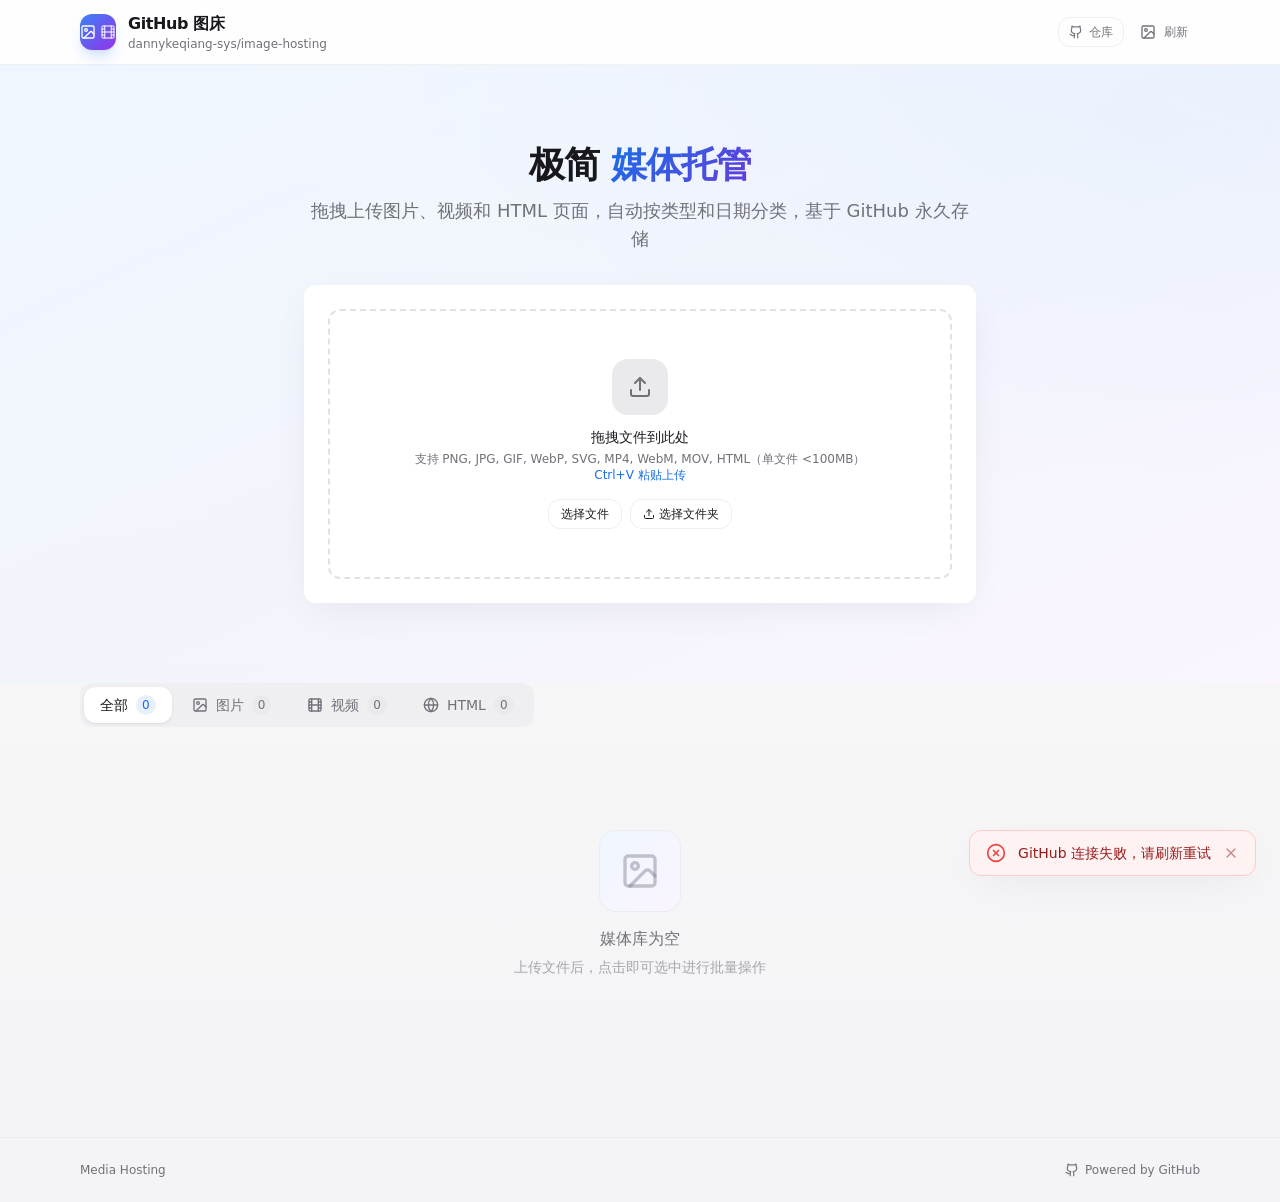
==== index.html @ d4de5638 "Deploy: 2026-06-03" ====
<!doctype html>
<html lang="zh-CN">
  <head>
    <meta charset="UTF-8" />
    <link rel="icon" type="image/svg+xml" href="./favicon.svg" />
    <meta name="viewport" content="width=device-width, initial-scale=1.0" />
    <meta name="description" content="GitHub 图床 - 极简图片上传与管理工具" />
    <title>GitHub 图床 - 图片上传与托管</title>
    <script type="module" crossorigin src="./assets/index-BlekNwhp.js"></script>
    <link rel="stylesheet" crossorigin href="./assets/index-DHr5z44q.css">
  </head>
  <body>
    <div id="root"></div>
  </body>
</html>
---- assets/index-DHr5z44q.css ----
*,:before,:after{--tw-border-spacing-x: 0;--tw-border-spacing-y: 0;--tw-translate-x: 0;--tw-translate-y: 0;--tw-rotate: 0;--tw-skew-x: 0;--tw-skew-y: 0;--tw-scale-x: 1;--tw-scale-y: 1;--tw-pan-x: ;--tw-pan-y: ;--tw-pinch-zoom: ;--tw-scroll-snap-strictness: proximity;--tw-gradient-from-position: ;--tw-gradient-via-position: ;--tw-gradient-to-position: ;--tw-ordinal: ;--tw-slashed-zero: ;--tw-numeric-figure: ;--tw-numeric-spacing: ;--tw-numeric-fraction: ;--tw-ring-inset: ;--tw-ring-offset-width: 0px;--tw-ring-offset-color: #fff;--tw-ring-color: rgb(59 130 246 / .5);--tw-ring-offset-shadow: 0 0 #0000;--tw-ring-shadow: 0 0 #0000;--tw-shadow: 0 0 #0000;--tw-shadow-colored: 0 0 #0000;--tw-blur: ;--tw-brightness: ;--tw-contrast: ;--tw-grayscale: ;--tw-hue-rotate: ;--tw-invert: ;--tw-saturate: ;--tw-sepia: ;--tw-drop-shadow: ;--tw-backdrop-blur: ;--tw-backdrop-brightness: ;--tw-backdrop-contrast: ;--tw-backdrop-grayscale: ;--tw-backdrop-hue-rotate: ;--tw-backdrop-invert: ;--tw-backdrop-opacity: ;--tw-backdrop-saturate: ;--tw-backdrop-sepia: ;--tw-contain-size: ;--tw-contain-layout: ;--tw-contain-paint: ;--tw-contain-style: }::backdrop{--tw-border-spacing-x: 0;--tw-border-spacing-y: 0;--tw-translate-x: 0;--tw-translate-y: 0;--tw-rotate: 0;--tw-skew-x: 0;--tw-skew-y: 0;--tw-scale-x: 1;--tw-scale-y: 1;--tw-pan-x: ;--tw-pan-y: ;--tw-pinch-zoom: ;--tw-scroll-snap-strictness: proximity;--tw-gradient-from-position: ;--tw-gradient-via-position: ;--tw-gradient-to-position: ;--tw-ordinal: ;--tw-slashed-zero: ;--tw-numeric-figure: ;--tw-numeric-spacing: ;--tw-numeric-fraction: ;--tw-ring-inset: ;--tw-ring-offset-width: 0px;--tw-ring-offset-color: #fff;--tw-ring-color: rgb(59 130 246 / .5);--tw-ring-offset-shadow: 0 0 #0000;--tw-ring-shadow: 0 0 #0000;--tw-shadow: 0 0 #0000;--tw-shadow-colored: 0 0 #0000;--tw-blur: ;--tw-brightness: ;--tw-contrast: ;--tw-grayscale: ;--tw-hue-rotate: ;--tw-invert: ;--tw-saturate: ;--tw-sepia: ;--tw-drop-shadow: ;--tw-backdrop-blur: ;--tw-backdrop-brightness: ;--tw-backdrop-contrast: ;--tw-backdrop-grayscale: ;--tw-backdrop-hue-rotate: ;--tw-backdrop-invert: ;--tw-backdrop-opacity: ;--tw-backdrop-saturate: ;--tw-backdrop-sepia: ;--tw-contain-size: ;--tw-contain-layout: ;--tw-contain-paint: ;--tw-contain-style: }*,:before,:after{box-sizing:border-box;border-width:0;border-style:solid;border-color:#e5e7eb}:before,:after{--tw-content: ""}html,:host{line-height:1.5;-webkit-text-size-adjust:100%;-moz-tab-size:4;-o-tab-size:4;tab-size:4;font-family:ui-sans-serif,system-ui,sans-serif,"Apple Color Emoji","Segoe UI Emoji",Segoe UI Symbol,"Noto Color Emoji";font-feature-settings:normal;font-variation-settings:normal;-webkit-tap-highlight-color:transparent}body{margin:0;line-height:inherit}hr{height:0;color:inherit;border-top-width:1px}abbr:where([title]){-webkit-text-decoration:underline dotted;text-decoration:underline dotted}h1,h2,h3,h4,h5,h6{font-size:inherit;font-weight:inherit}a{color:inherit;text-decoration:inherit}b,strong{font-weight:bolder}code,kbd,samp,pre{font-family:ui-monospace,SFMono-Regular,Menlo,Monaco,Consolas,Liberation Mono,Courier New,monospace;font-feature-settings:normal;font-variation-settings:normal;font-size:1em}small{font-size:80%}sub,sup{font-size:75%;line-height:0;position:relative;vertical-align:baseline}sub{bottom:-.25em}sup{top:-.5em}table{text-indent:0;border-color:inherit;border-collapse:collapse}button,input,optgroup,select,textarea{font-family:inherit;font-feature-settings:inherit;font-variation-settings:inherit;font-size:100%;font-weight:inherit;line-height:inherit;letter-spacing:inherit;color:inherit;margin:0;padding:0}button,select{text-transform:none}button,input:where([type=button]),input:where([type=reset]),input:where([type=submit]){-webkit-appearance:button;background-color:transparent;background-image:none}:-moz-focusring{outline:auto}:-moz-ui-invalid{box-shadow:none}progress{vertical-align:baseline}::-webkit-inner-spin-button,::-webkit-outer-spin-button{height:auto}[type=search]{-webkit-appearance:textfield;outline-offset:-2px}::-webkit-search-decoration{-webkit-appearance:none}::-webkit-file-upload-button{-webkit-appearance:button;font:inherit}summary{display:list-item}blockquote,dl,dd,h1,h2,h3,h4,h5,h6,hr,figure,p,pre{margin:0}fieldset{margin:0;padding:0}legend{padding:0}ol,ul,menu{list-style:none;margin:0;padding:0}dialog{padding:0}textarea{resize:vertical}input::-moz-placeholder,textarea::-moz-placeholder{opacity:1;color:#9ca3af}input::placeholder,textarea::placeholder{opacity:1;color:#9ca3af}button,[role=button]{cursor:pointer}:disabled{cursor:default}img,svg,video,canvas,audio,iframe,embed,object{display:block;vertical-align:middle}img,video{max-width:100%;height:auto}[hidden]:where(:not([hidden=until-found])){display:none}:root{--background: 240 10% 96%;--foreground: 240 10% 10%;--card: 0 0% 100%;--card-foreground: 240 10% 12%;--popover: 0 0% 100%;--popover-foreground: 240 10% 10%;--primary: 240 10% 12%;--primary-foreground: 0 0% 100%;--secondary: 240 5% 92%;--secondary-foreground: 240 10% 20%;--muted: 240 5% 92%;--muted-foreground: 240 4% 46%;--accent: 240 5% 92%;--accent-foreground: 240 10% 20%;--destructive: 0 72% 51%;--destructive-foreground: 0 0% 100%;--border: 240 6% 90%;--input: 240 6% 90%;--ring: 240 5% 64%;--radius: .75rem;--brand: 215 80% 50%;--brand-foreground: 0 0% 100%;--brand-light: 215 80% 96%;--brand-glow: 215 80% 60%;--surface: 240 5% 98%;--surface-foreground: 240 10% 20%;--gradient-primary: linear-gradient(135deg, hsl(215, 80%, 50%), hsl(255, 70%, 55%));--gradient-subtle: linear-gradient(180deg, hsl(240, 5%, 98%), hsl(240, 5%, 94%));--gradient-card: linear-gradient(135deg, hsl(0, 0%, 100%), hsl(240, 5%, 97%));--shadow-elegant: 0 1px 3px hsl(0 0% 0% / .06), 0 1px 2px hsl(0 0% 0% / .04);--shadow-card: 0 4px 12px hsl(0 0% 0% / .04), 0 1px 2px hsl(0 0% 0% / .02);--shadow-float: 0 10px 40px -10px hsl(0 0% 0% / .08);--shadow-glow: 0 0 40px hsl(var(--brand-glow) / .15);--transition-smooth: all .3s cubic-bezier(.4, 0, .2, 1);--transition-spring: all .4s cubic-bezier(.34, 1.56, .64, 1)}*{border-color:hsl(var(--border))}body{background-color:hsl(var(--background));color:hsl(var(--foreground));font-feature-settings:"cv02","cv03","cv04","cv11";-webkit-font-smoothing:antialiased;-moz-osx-font-smoothing:grayscale}.pointer-events-none{pointer-events:none}.pointer-events-auto{pointer-events:auto}.fixed{position:fixed}.absolute{position:absolute}.relative{position:relative}.sticky{position:sticky}.inset-0{top:0;right:0;bottom:0;left:0}.-right-2{right:-.5rem}.-top-2{top:-.5rem}.bottom-4{bottom:1rem}.bottom-6{bottom:1.5rem}.bottom-full{bottom:100%}.left-0{left:0}.left-1\/2{left:50%}.left-3{left:.75rem}.right-0{right:0}.right-3{right:.75rem}.right-6{right:1.5rem}.top-0{top:0}.top-3{top:.75rem}.z-10{z-index:10}.z-30{z-index:30}.z-40{z-index:40}.z-50{z-index:50}.z-\[100\]{z-index:100}.mx-auto{margin-left:auto;margin-right:auto}.mb-1{margin-bottom:.25rem}.mb-2{margin-bottom:.5rem}.mb-3{margin-bottom:.75rem}.mb-4{margin-bottom:1rem}.mb-6{margin-bottom:1.5rem}.mb-8{margin-bottom:2rem}.ml-0\.5{margin-left:.125rem}.mr-1\.5{margin-right:.375rem}.mr-2{margin-right:.5rem}.mt-1{margin-top:.25rem}.mt-1\.5{margin-top:.375rem}.mt-4{margin-top:1rem}.mt-5{margin-top:1.25rem}.flex{display:flex}.inline-flex{display:inline-flex}.grid{display:grid}.hidden{display:none}.aspect-square{aspect-ratio:1 / 1}.aspect-video{aspect-ratio:16 / 9}.h-1\.5{height:.375rem}.h-10{height:2.5rem}.h-12{height:3rem}.h-14{height:3.5rem}.h-16{height:4rem}.h-20{height:5rem}.h-3{height:.75rem}.h-3\.5{height:.875rem}.h-4{height:1rem}.h-5{height:1.25rem}.h-6{height:1.5rem}.h-7{height:1.75rem}.h-8{height:2rem}.h-9{height:2.25rem}.h-auto{height:auto}.h-full{height:100%}.max-h-32{max-height:8rem}.max-h-\[85vh\]{max-height:85vh}.min-h-screen{min-height:100vh}.w-10{width:2.5rem}.w-12{width:3rem}.w-14{width:3.5rem}.w-16{width:4rem}.w-20{width:5rem}.w-3{width:.75rem}.w-3\.5{width:.875rem}.w-4{width:1rem}.w-44{width:11rem}.w-5{width:1.25rem}.w-6{width:1.5rem}.w-7{width:1.75rem}.w-8{width:2rem}.w-9{width:2.25rem}.w-fit{width:-moz-fit-content;width:fit-content}.w-full{width:100%}.min-w-0{min-width:0px}.min-w-\[160px\]{min-width:160px}.min-w-\[2ch\]{min-width:2ch}.max-w-2xl{max-width:42rem}.max-w-6xl{max-width:72rem}.max-w-\[60\%\]{max-width:60%}.max-w-full{max-width:100%}.max-w-sm{max-width:24rem}.flex-1{flex:1 1 0%}.shrink-0{flex-shrink:0}.-translate-x-1\/2{--tw-translate-x: -50%;transform:translate(var(--tw-translate-x),var(--tw-translate-y)) rotate(var(--tw-rotate)) skew(var(--tw-skew-x)) skewY(var(--tw-skew-y)) scaleX(var(--tw-scale-x)) scaleY(var(--tw-scale-y))}.translate-y-0{--tw-translate-y: 0px;transform:translate(var(--tw-translate-x),var(--tw-translate-y)) rotate(var(--tw-rotate)) skew(var(--tw-skew-x)) skewY(var(--tw-skew-y)) scaleX(var(--tw-scale-x)) scaleY(var(--tw-scale-y))}.translate-y-4{--tw-translate-y: 1rem;transform:translate(var(--tw-translate-x),var(--tw-translate-y)) rotate(var(--tw-rotate)) skew(var(--tw-skew-x)) skewY(var(--tw-skew-y)) scaleX(var(--tw-scale-x)) scaleY(var(--tw-scale-y))}.scale-105{--tw-scale-x: 1.05;--tw-scale-y: 1.05;transform:translate(var(--tw-translate-x),var(--tw-translate-y)) rotate(var(--tw-rotate)) skew(var(--tw-skew-x)) skewY(var(--tw-skew-y)) scaleX(var(--tw-scale-x)) scaleY(var(--tw-scale-y))}.scale-110{--tw-scale-x: 1.1;--tw-scale-y: 1.1;transform:translate(var(--tw-translate-x),var(--tw-translate-y)) rotate(var(--tw-rotate)) skew(var(--tw-skew-x)) skewY(var(--tw-skew-y)) scaleX(var(--tw-scale-x)) scaleY(var(--tw-scale-y))}.scale-\[1\.02\]{--tw-scale-x: 1.02;--tw-scale-y: 1.02;transform:translate(var(--tw-translate-x),var(--tw-translate-y)) rotate(var(--tw-rotate)) skew(var(--tw-skew-x)) skewY(var(--tw-skew-y)) scaleX(var(--tw-scale-x)) scaleY(var(--tw-scale-y))}@keyframes fade-in{0%{opacity:0;transform:translateY(8px)}to{opacity:1;transform:translateY(0)}}.animate-fade-in{animation:fade-in .4s ease-out}@keyframes pulse{50%{opacity:.5}}.animate-pulse{animation:pulse 2s cubic-bezier(.4,0,.6,1) infinite}@keyframes slide-up{0%{opacity:0;transform:translateY(16px)}to{opacity:1;transform:translateY(0)}}.animate-slide-up{animation:slide-up .5s ease-out}@keyframes spin{to{transform:rotate(360deg)}}.animate-spin{animation:spin 1s linear infinite}.cursor-pointer{cursor:pointer}.select-none{-webkit-user-select:none;-moz-user-select:none;user-select:none}.grid-cols-1{grid-template-columns:repeat(1,minmax(0,1fr))}.grid-cols-3{grid-template-columns:repeat(3,minmax(0,1fr))}.flex-col{flex-direction:column}.flex-wrap{flex-wrap:wrap}.items-start{align-items:flex-start}.items-center{align-items:center}.justify-end{justify-content:flex-end}.justify-center{justify-content:center}.justify-between{justify-content:space-between}.gap-1{gap:.25rem}.gap-1\.5{gap:.375rem}.gap-2{gap:.5rem}.gap-2\.5{gap:.625rem}.gap-3{gap:.75rem}.gap-4{gap:1rem}.gap-5{gap:1.25rem}.space-y-1>:not([hidden])~:not([hidden]){--tw-space-y-reverse: 0;margin-top:calc(.25rem * calc(1 - var(--tw-space-y-reverse)));margin-bottom:calc(.25rem * var(--tw-space-y-reverse))}.space-y-1\.5>:not([hidden])~:not([hidden]){--tw-space-y-reverse: 0;margin-top:calc(.375rem * calc(1 - var(--tw-space-y-reverse)));margin-bottom:calc(.375rem * var(--tw-space-y-reverse))}.space-y-2>:not([hidden])~:not([hidden]){--tw-space-y-reverse: 0;margin-top:calc(.5rem * calc(1 - var(--tw-space-y-reverse)));margin-bottom:calc(.5rem * var(--tw-space-y-reverse))}.space-y-3>:not([hidden])~:not([hidden]){--tw-space-y-reverse: 0;margin-top:calc(.75rem * calc(1 - var(--tw-space-y-reverse)));margin-bottom:calc(.75rem * var(--tw-space-y-reverse))}.overflow-hidden{overflow:hidden}.overflow-y-auto{overflow-y:auto}.truncate{overflow:hidden;text-overflow:ellipsis;white-space:nowrap}.whitespace-nowrap{white-space:nowrap}.rounded-2xl{border-radius:1rem}.rounded-3xl{border-radius:1.5rem}.rounded-full{border-radius:9999px}.rounded-lg{border-radius:var(--radius)}.rounded-md{border-radius:calc(var(--radius) - 2px)}.rounded-xl{border-radius:.75rem}.border{border-width:1px}.border-0{border-width:0px}.border-2{border-width:2px}.border-b{border-bottom-width:1px}.border-r{border-right-width:1px}.border-t{border-top-width:1px}.border-dashed{border-style:dashed}.border-blue-200{--tw-border-opacity: 1;border-color:rgb(191 219 254 / var(--tw-border-opacity, 1))}.border-blue-400{--tw-border-opacity: 1;border-color:rgb(96 165 250 / var(--tw-border-opacity, 1))}.border-border{border-color:hsl(var(--border))}.border-border\/40{border-color:hsl(var(--border) / .4)}.border-border\/50{border-color:hsl(var(--border) / .5)}.border-border\/60{border-color:hsl(var(--border) / .6)}.border-brand{border-color:hsl(var(--brand))}.border-destructive\/20{border-color:hsl(var(--destructive) / .2)}.border-green-200{--tw-border-opacity: 1;border-color:rgb(187 247 208 / var(--tw-border-opacity, 1))}.border-input{border-color:hsl(var(--input))}.border-muted-foreground\/20{border-color:hsl(var(--muted-foreground) / .2)}.border-muted-foreground\/30{border-color:hsl(var(--muted-foreground) / .3)}.border-red-200{--tw-border-opacity: 1;border-color:rgb(254 202 202 / var(--tw-border-opacity, 1))}.border-transparent{border-color:transparent}.bg-background{background-color:hsl(var(--background))}.bg-black\/0{background-color:#0000}.bg-black\/5{background-color:#0000000d}.bg-black\/50{background-color:#00000080}.bg-black\/60{background-color:#0009}.bg-black\/85{background-color:#000000d9}.bg-blue-50{--tw-bg-opacity: 1;background-color:rgb(239 246 255 / var(--tw-bg-opacity, 1))}.bg-blue-50\/50{background-color:#eff6ff80}.bg-blue-500{--tw-bg-opacity: 1;background-color:rgb(59 130 246 / var(--tw-bg-opacity, 1))}.bg-blue-500\/20{background-color:#3b82f633}.bg-brand{background-color:hsl(var(--brand))}.bg-brand\/10{background-color:hsl(var(--brand) / .1)}.bg-card{background-color:hsl(var(--card))}.bg-card\/80{background-color:hsl(var(--card) / .8)}.bg-destructive{background-color:hsl(var(--destructive))}.bg-green-50{--tw-bg-opacity: 1;background-color:rgb(240 253 244 / var(--tw-bg-opacity, 1))}.bg-muted{background-color:hsl(var(--muted))}.bg-muted\/50{background-color:hsl(var(--muted) / .5)}.bg-orange-100{--tw-bg-opacity: 1;background-color:rgb(255 237 213 / var(--tw-bg-opacity, 1))}.bg-orange-500{--tw-bg-opacity: 1;background-color:rgb(249 115 22 / var(--tw-bg-opacity, 1))}.bg-orange-500\/80{background-color:#f97316cc}.bg-popover{background-color:hsl(var(--popover))}.bg-primary{background-color:hsl(var(--primary))}.bg-red-50{--tw-bg-opacity: 1;background-color:rgb(254 242 242 / var(--tw-bg-opacity, 1))}.bg-secondary{background-color:hsl(var(--secondary))}.bg-white{--tw-bg-opacity: 1;background-color:rgb(255 255 255 / var(--tw-bg-opacity, 1))}.bg-white\/10{background-color:#ffffff1a}.bg-white\/90{background-color:#ffffffe6}.bg-white\/95{background-color:#fffffff2}.bg-\[radial-gradient\(ellipse_at_top_right\,_var\(--tw-gradient-stops\)\)\]{background-image:radial-gradient(ellipse at top right,var(--tw-gradient-stops))}.bg-gradient-to-b{background-image:linear-gradient(to bottom,var(--tw-gradient-stops))}.bg-gradient-to-br{background-image:linear-gradient(to bottom right,var(--tw-gradient-stops))}.bg-gradient-to-r{background-image:linear-gradient(to right,var(--tw-gradient-stops))}.from-blue-100\/40{--tw-gradient-from: rgb(219 234 254 / .4) var(--tw-gradient-from-position);--tw-gradient-to: rgb(219 234 254 / 0) var(--tw-gradient-to-position);--tw-gradient-stops: var(--tw-gradient-from), var(--tw-gradient-to)}.from-blue-50{--tw-gradient-from: #eff6ff var(--tw-gradient-from-position);--tw-gradient-to: rgb(239 246 255 / 0) var(--tw-gradient-to-position);--tw-gradient-stops: var(--tw-gradient-from), var(--tw-gradient-to)}.from-blue-500{--tw-gradient-from: #3b82f6 var(--tw-gradient-from-position);--tw-gradient-to: rgb(59 130 246 / 0) var(--tw-gradient-to-position);--tw-gradient-stops: var(--tw-gradient-from), var(--tw-gradient-to)}.from-orange-50{--tw-gradient-from: #fff7ed var(--tw-gradient-from-position);--tw-gradient-to: rgb(255 247 237 / 0) var(--tw-gradient-to-position);--tw-gradient-stops: var(--tw-gradient-from), var(--tw-gradient-to)}.from-surface{--tw-gradient-from: hsl(var(--surface)) var(--tw-gradient-from-position);--tw-gradient-to: hsl(var(--surface) / 0) var(--tw-gradient-to-position);--tw-gradient-stops: var(--tw-gradient-from), var(--tw-gradient-to)}.via-amber-50{--tw-gradient-to: rgb(255 251 235 / 0) var(--tw-gradient-to-position);--tw-gradient-stops: var(--tw-gradient-from), #fffbeb var(--tw-gradient-via-position), var(--tw-gradient-to)}.via-indigo-50\/50{--tw-gradient-to: rgb(238 242 255 / 0) var(--tw-gradient-to-position);--tw-gradient-stops: var(--tw-gradient-from), rgb(238 242 255 / .5) var(--tw-gradient-via-position), var(--tw-gradient-to)}.via-transparent{--tw-gradient-to: rgb(0 0 0 / 0) var(--tw-gradient-to-position);--tw-gradient-stops: var(--tw-gradient-from), transparent var(--tw-gradient-via-position), var(--tw-gradient-to)}.to-amber-50{--tw-gradient-to: #fffbeb var(--tw-gradient-to-position)}.to-background{--tw-gradient-to: hsl(var(--background)) var(--tw-gradient-to-position)}.to-purple-50{--tw-gradient-to: #faf5ff var(--tw-gradient-to-position)}.to-purple-600{--tw-gradient-to: #9333ea var(--tw-gradient-to-position)}.to-transparent{--tw-gradient-to: transparent var(--tw-gradient-to-position)}.to-yellow-50{--tw-gradient-to: #fefce8 var(--tw-gradient-to-position)}.object-contain{-o-object-fit:contain;object-fit:contain}.object-cover{-o-object-fit:cover;object-fit:cover}.p-1{padding:.25rem}.p-3\.5{padding:.875rem}.p-4{padding:1rem}.p-6{padding:1.5rem}.p-8{padding:2rem}.px-1\.5{padding-left:.375rem;padding-right:.375rem}.px-10{padding-left:2.5rem;padding-right:2.5rem}.px-2{padding-left:.5rem;padding-right:.5rem}.px-2\.5{padding-left:.625rem;padding-right:.625rem}.px-3{padding-left:.75rem;padding-right:.75rem}.px-4{padding-left:1rem;padding-right:1rem}.px-6{padding-left:1.5rem;padding-right:1.5rem}.px-8{padding-left:2rem;padding-right:2rem}.py-0\.5{padding-top:.125rem;padding-bottom:.125rem}.py-1{padding-top:.25rem;padding-bottom:.25rem}.py-1\.5{padding-top:.375rem;padding-bottom:.375rem}.py-12{padding-top:3rem;padding-bottom:3rem}.py-2{padding-top:.5rem;padding-bottom:.5rem}.py-2\.5{padding-top:.625rem;padding-bottom:.625rem}.py-20{padding-top:5rem;padding-bottom:5rem}.py-3{padding-top:.75rem;padding-bottom:.75rem}.py-6{padding-top:1.5rem;padding-bottom:1.5rem}.py-8{padding-top:2rem;padding-bottom:2rem}.pb-20{padding-bottom:5rem}.pb-8{padding-bottom:2rem}.pr-3{padding-right:.75rem}.pt-0{padding-top:0}.pt-1\.5{padding-top:.375rem}.pt-2{padding-top:.5rem}.text-left{text-align:left}.text-center{text-align:center}.text-3xl{font-size:1.875rem;line-height:2.25rem}.text-base{font-size:1rem;line-height:1.5rem}.text-lg{font-size:1.125rem;line-height:1.75rem}.text-sm{font-size:.875rem;line-height:1.25rem}.text-xl{font-size:1.25rem;line-height:1.75rem}.text-xs{font-size:.75rem;line-height:1rem}.font-bold{font-weight:700}.font-medium{font-weight:500}.font-semibold{font-weight:600}.tabular-nums{--tw-numeric-spacing: tabular-nums;font-variant-numeric:var(--tw-ordinal) var(--tw-slashed-zero) var(--tw-numeric-figure) var(--tw-numeric-spacing) var(--tw-numeric-fraction)}.tracking-tight{letter-spacing:-.025em}.text-blue-500{--tw-text-opacity: 1;color:rgb(59 130 246 / var(--tw-text-opacity, 1))}.text-blue-800{--tw-text-opacity: 1;color:rgb(30 64 175 / var(--tw-text-opacity, 1))}.text-brand{color:hsl(var(--brand))}.text-card-foreground{color:hsl(var(--card-foreground))}.text-destructive{color:hsl(var(--destructive))}.text-destructive-foreground{color:hsl(var(--destructive-foreground))}.text-foreground{color:hsl(var(--foreground))}.text-green-500{--tw-text-opacity: 1;color:rgb(34 197 94 / var(--tw-text-opacity, 1))}.text-green-700{--tw-text-opacity: 1;color:rgb(21 128 61 / var(--tw-text-opacity, 1))}.text-green-800{--tw-text-opacity: 1;color:rgb(22 101 52 / var(--tw-text-opacity, 1))}.text-muted-foreground{color:hsl(var(--muted-foreground))}.text-muted-foreground\/40{color:hsl(var(--muted-foreground) / .4)}.text-muted-foreground\/60{color:hsl(var(--muted-foreground) / .6)}.text-orange-400{--tw-text-opacity: 1;color:rgb(251 146 60 / var(--tw-text-opacity, 1))}.text-orange-500{--tw-text-opacity: 1;color:rgb(249 115 22 / var(--tw-text-opacity, 1))}.text-primary-foreground{color:hsl(var(--primary-foreground))}.text-red-500{--tw-text-opacity: 1;color:rgb(239 68 68 / var(--tw-text-opacity, 1))}.text-red-800{--tw-text-opacity: 1;color:rgb(153 27 27 / var(--tw-text-opacity, 1))}.text-secondary-foreground{color:hsl(var(--secondary-foreground))}.text-white{--tw-text-opacity: 1;color:rgb(255 255 255 / var(--tw-text-opacity, 1))}.text-white\/50{color:#ffffff80}.text-white\/60{color:#fff9}.text-white\/70{color:#ffffffb3}.opacity-0{opacity:0}.opacity-100{opacity:1}.opacity-50{opacity:.5}.opacity-70{opacity:.7}.shadow-2xl{--tw-shadow: 0 25px 50px -12px rgb(0 0 0 / .25);--tw-shadow-colored: 0 25px 50px -12px var(--tw-shadow-color);box-shadow:var(--tw-ring-offset-shadow, 0 0 #0000),var(--tw-ring-shadow, 0 0 #0000),var(--tw-shadow)}.shadow-lg{--tw-shadow: 0 10px 15px -3px rgb(0 0 0 / .1), 0 4px 6px -4px rgb(0 0 0 / .1);--tw-shadow-colored: 0 10px 15px -3px var(--tw-shadow-color), 0 4px 6px -4px var(--tw-shadow-color);box-shadow:var(--tw-ring-offset-shadow, 0 0 #0000),var(--tw-ring-shadow, 0 0 #0000),var(--tw-shadow)}.shadow-md{--tw-shadow: 0 4px 6px -1px rgb(0 0 0 / .1), 0 2px 4px -2px rgb(0 0 0 / .1);--tw-shadow-colored: 0 4px 6px -1px var(--tw-shadow-color), 0 2px 4px -2px var(--tw-shadow-color);box-shadow:var(--tw-ring-offset-shadow, 0 0 #0000),var(--tw-ring-shadow, 0 0 #0000),var(--tw-shadow)}.shadow-black\/10{--tw-shadow-color: rgb(0 0 0 / .1);--tw-shadow: var(--tw-shadow-colored)}.shadow-blue-500\/20{--tw-shadow-color: rgb(59 130 246 / .2);--tw-shadow: var(--tw-shadow-colored)}.shadow-blue-500\/30{--tw-shadow-color: rgb(59 130 246 / .3);--tw-shadow: var(--tw-shadow-colored)}.shadow-brand\/10{--tw-shadow-color: hsl(var(--brand) / .1);--tw-shadow: var(--tw-shadow-colored)}.outline{outline-style:solid}.ring-1{--tw-ring-offset-shadow: var(--tw-ring-inset) 0 0 0 var(--tw-ring-offset-width) var(--tw-ring-offset-color);--tw-ring-shadow: var(--tw-ring-inset) 0 0 0 calc(1px + var(--tw-ring-offset-width)) var(--tw-ring-color);box-shadow:var(--tw-ring-offset-shadow),var(--tw-ring-shadow),var(--tw-shadow, 0 0 #0000)}.ring-border\/50{--tw-ring-color: hsl(var(--border) / .5)}.ring-offset-background{--tw-ring-offset-color: hsl(var(--background))}.brightness-90{--tw-brightness: brightness(.9);filter:var(--tw-blur) var(--tw-brightness) var(--tw-contrast) var(--tw-grayscale) var(--tw-hue-rotate) var(--tw-invert) var(--tw-saturate) var(--tw-sepia) var(--tw-drop-shadow)}.drop-shadow-lg{--tw-drop-shadow: drop-shadow(0 10px 8px rgb(0 0 0 / .04)) drop-shadow(0 4px 3px rgb(0 0 0 / .1));filter:var(--tw-blur) var(--tw-brightness) var(--tw-contrast) var(--tw-grayscale) var(--tw-hue-rotate) var(--tw-invert) var(--tw-saturate) var(--tw-sepia) var(--tw-drop-shadow)}.filter{filter:var(--tw-blur) var(--tw-brightness) var(--tw-contrast) var(--tw-grayscale) var(--tw-hue-rotate) var(--tw-invert) var(--tw-saturate) var(--tw-sepia) var(--tw-drop-shadow)}.backdrop-blur-sm{--tw-backdrop-blur: blur(4px);-webkit-backdrop-filter:var(--tw-backdrop-blur) var(--tw-backdrop-brightness) var(--tw-backdrop-contrast) var(--tw-backdrop-grayscale) var(--tw-backdrop-hue-rotate) var(--tw-backdrop-invert) var(--tw-backdrop-opacity) var(--tw-backdrop-saturate) var(--tw-backdrop-sepia);backdrop-filter:var(--tw-backdrop-blur) var(--tw-backdrop-brightness) var(--tw-backdrop-contrast) var(--tw-backdrop-grayscale) var(--tw-backdrop-hue-rotate) var(--tw-backdrop-invert) var(--tw-backdrop-opacity) var(--tw-backdrop-saturate) var(--tw-backdrop-sepia)}.backdrop-blur-xl{--tw-backdrop-blur: blur(24px);-webkit-backdrop-filter:var(--tw-backdrop-blur) var(--tw-backdrop-brightness) var(--tw-backdrop-contrast) var(--tw-backdrop-grayscale) var(--tw-backdrop-hue-rotate) var(--tw-backdrop-invert) var(--tw-backdrop-opacity) var(--tw-backdrop-saturate) var(--tw-backdrop-sepia);backdrop-filter:var(--tw-backdrop-blur) var(--tw-backdrop-brightness) var(--tw-backdrop-contrast) var(--tw-backdrop-grayscale) var(--tw-backdrop-hue-rotate) var(--tw-backdrop-invert) var(--tw-backdrop-opacity) var(--tw-backdrop-saturate) var(--tw-backdrop-sepia)}.transition-all{transition-property:all;transition-timing-function:cubic-bezier(.4,0,.2,1);transition-duration:.15s}.transition-colors{transition-property:color,background-color,border-color,text-decoration-color,fill,stroke;transition-timing-function:cubic-bezier(.4,0,.2,1);transition-duration:.15s}.transition-opacity{transition-property:opacity;transition-timing-function:cubic-bezier(.4,0,.2,1);transition-duration:.15s}.duration-200{transition-duration:.2s}.duration-300{transition-duration:.3s}.duration-500{transition-duration:.5s}@keyframes enter{0%{opacity:var(--tw-enter-opacity, 1);transform:translate3d(var(--tw-enter-translate-x, 0),var(--tw-enter-translate-y, 0),0) scale3d(var(--tw-enter-scale, 1),var(--tw-enter-scale, 1),var(--tw-enter-scale, 1)) rotate(var(--tw-enter-rotate, 0))}}@keyframes exit{to{opacity:var(--tw-exit-opacity, 1);transform:translate3d(var(--tw-exit-translate-x, 0),var(--tw-exit-translate-y, 0),0) scale3d(var(--tw-exit-scale, 1),var(--tw-exit-scale, 1),var(--tw-exit-scale, 1)) rotate(var(--tw-exit-rotate, 0))}}.duration-200{animation-duration:.2s}.duration-300{animation-duration:.3s}.duration-500{animation-duration:.5s}.text-gradient{background-image:linear-gradient(to right,var(--tw-gradient-stops));-webkit-background-clip:text;background-clip:text;color:transparent;background-image:var(--gradient-primary)}.shadow-elegant{box-shadow:var(--shadow-elegant)}.shadow-float{box-shadow:var(--shadow-float)}@keyframes dash-move{to{stroke-dashoffset:-20}}.drop-zone-active{animation:pulse-glow 2s ease-in-out infinite}.hover\:scale-110:hover{--tw-scale-x: 1.1;--tw-scale-y: 1.1;transform:translate(var(--tw-translate-x),var(--tw-translate-y)) rotate(var(--tw-rotate)) skew(var(--tw-skew-x)) skewY(var(--tw-skew-y)) scaleX(var(--tw-scale-x)) scaleY(var(--tw-scale-y))}.hover\:border-border\/50:hover{border-color:hsl(var(--border) / .5)}.hover\:border-muted-foreground\/30:hover{border-color:hsl(var(--muted-foreground) / .3)}.hover\:border-muted-foreground\/40:hover{border-color:hsl(var(--muted-foreground) / .4)}.hover\:bg-accent:hover{background-color:hsl(var(--accent))}.hover\:bg-accent\/50:hover{background-color:hsl(var(--accent) / .5)}.hover\:bg-destructive\/10:hover{background-color:hsl(var(--destructive) / .1)}.hover\:bg-destructive\/90:hover{background-color:hsl(var(--destructive) / .9)}.hover\:bg-orange-600:hover{--tw-bg-opacity: 1;background-color:rgb(234 88 12 / var(--tw-bg-opacity, 1))}.hover\:bg-primary\/90:hover{background-color:hsl(var(--primary) / .9)}.hover\:bg-secondary\/80:hover{background-color:hsl(var(--secondary) / .8)}.hover\:bg-white:hover{--tw-bg-opacity: 1;background-color:rgb(255 255 255 / var(--tw-bg-opacity, 1))}.hover\:bg-white\/20:hover{background-color:#fff3}.hover\:text-accent-foreground:hover{color:hsl(var(--accent-foreground))}.hover\:text-brand:hover{color:hsl(var(--brand))}.hover\:text-destructive:hover{color:hsl(var(--destructive))}.hover\:text-foreground:hover{color:hsl(var(--foreground))}.hover\:opacity-100:hover{opacity:1}.hover\:opacity-90:hover{opacity:.9}.hover\:shadow-card:hover{--tw-shadow-color: hsl(var(--card));--tw-shadow: var(--tw-shadow-colored);box-shadow:var(--shadow-card)}.focus\:border-brand:focus{border-color:hsl(var(--brand))}.focus\:outline-none:focus{outline:2px solid transparent;outline-offset:2px}.focus\:ring-1:focus{--tw-ring-offset-shadow: var(--tw-ring-inset) 0 0 0 var(--tw-ring-offset-width) var(--tw-ring-offset-color);--tw-ring-shadow: var(--tw-ring-inset) 0 0 0 calc(1px + var(--tw-ring-offset-width)) var(--tw-ring-color);box-shadow:var(--tw-ring-offset-shadow),var(--tw-ring-shadow),var(--tw-shadow, 0 0 #0000)}.focus\:ring-2:focus{--tw-ring-offset-shadow: var(--tw-ring-inset) 0 0 0 var(--tw-ring-offset-width) var(--tw-ring-offset-color);--tw-ring-shadow: var(--tw-ring-inset) 0 0 0 calc(2px + var(--tw-ring-offset-width)) var(--tw-ring-color);box-shadow:var(--tw-ring-offset-shadow),var(--tw-ring-shadow),var(--tw-shadow, 0 0 #0000)}.focus\:ring-brand:focus{--tw-ring-color: hsl(var(--brand))}.focus\:ring-brand\/30:focus{--tw-ring-color: hsl(var(--brand) / .3)}.focus-visible\:outline-none:focus-visible{outline:2px solid transparent;outline-offset:2px}.focus-visible\:ring-2:focus-visible{--tw-ring-offset-shadow: var(--tw-ring-inset) 0 0 0 var(--tw-ring-offset-width) var(--tw-ring-offset-color);--tw-ring-shadow: var(--tw-ring-inset) 0 0 0 calc(2px + var(--tw-ring-offset-width)) var(--tw-ring-color);box-shadow:var(--tw-ring-offset-shadow),var(--tw-ring-shadow),var(--tw-shadow, 0 0 #0000)}.focus-visible\:ring-ring:focus-visible{--tw-ring-color: hsl(var(--ring))}.focus-visible\:ring-offset-2:focus-visible{--tw-ring-offset-width: 2px}.active\:scale-95:active{--tw-scale-x: .95;--tw-scale-y: .95;transform:translate(var(--tw-translate-x),var(--tw-translate-y)) rotate(var(--tw-rotate)) skew(var(--tw-skew-x)) skewY(var(--tw-skew-y)) scaleX(var(--tw-scale-x)) scaleY(var(--tw-scale-y))}.active\:scale-\[0\.97\]:active{--tw-scale-x: .97;--tw-scale-y: .97;transform:translate(var(--tw-translate-x),var(--tw-translate-y)) rotate(var(--tw-rotate)) skew(var(--tw-skew-x)) skewY(var(--tw-skew-y)) scaleX(var(--tw-scale-x)) scaleY(var(--tw-scale-y))}.disabled\:pointer-events-none:disabled{pointer-events:none}.disabled\:opacity-50:disabled{opacity:.5}.group:hover .group-hover\:scale-105{--tw-scale-x: 1.05;--tw-scale-y: 1.05;transform:translate(var(--tw-translate-x),var(--tw-translate-y)) rotate(var(--tw-rotate)) skew(var(--tw-skew-x)) skewY(var(--tw-skew-y)) scaleX(var(--tw-scale-x)) scaleY(var(--tw-scale-y))}.group:hover .group-hover\:bg-black\/5{background-color:#0000000d}.group:hover .group-hover\:opacity-100{opacity:1}@media(min-width:640px){.sm\:left-auto{left:auto}.sm\:right-0{right:0}.sm\:inline{display:inline}.sm\:grid-cols-2{grid-template-columns:repeat(2,minmax(0,1fr))}.sm\:grid-cols-4{grid-template-columns:repeat(4,minmax(0,1fr))}.sm\:flex-row{flex-direction:row}}@media(min-width:768px){.md\:grid-cols-5{grid-template-columns:repeat(5,minmax(0,1fr))}.md\:p-12{padding:3rem}.md\:py-20{padding-top:5rem;padding-bottom:5rem}.md\:text-4xl{font-size:2.25rem;line-height:2.5rem}.md\:text-lg{font-size:1.125rem;line-height:1.75rem}}@media(min-width:1024px){.lg\:grid-cols-3{grid-template-columns:repeat(3,minmax(0,1fr))}}
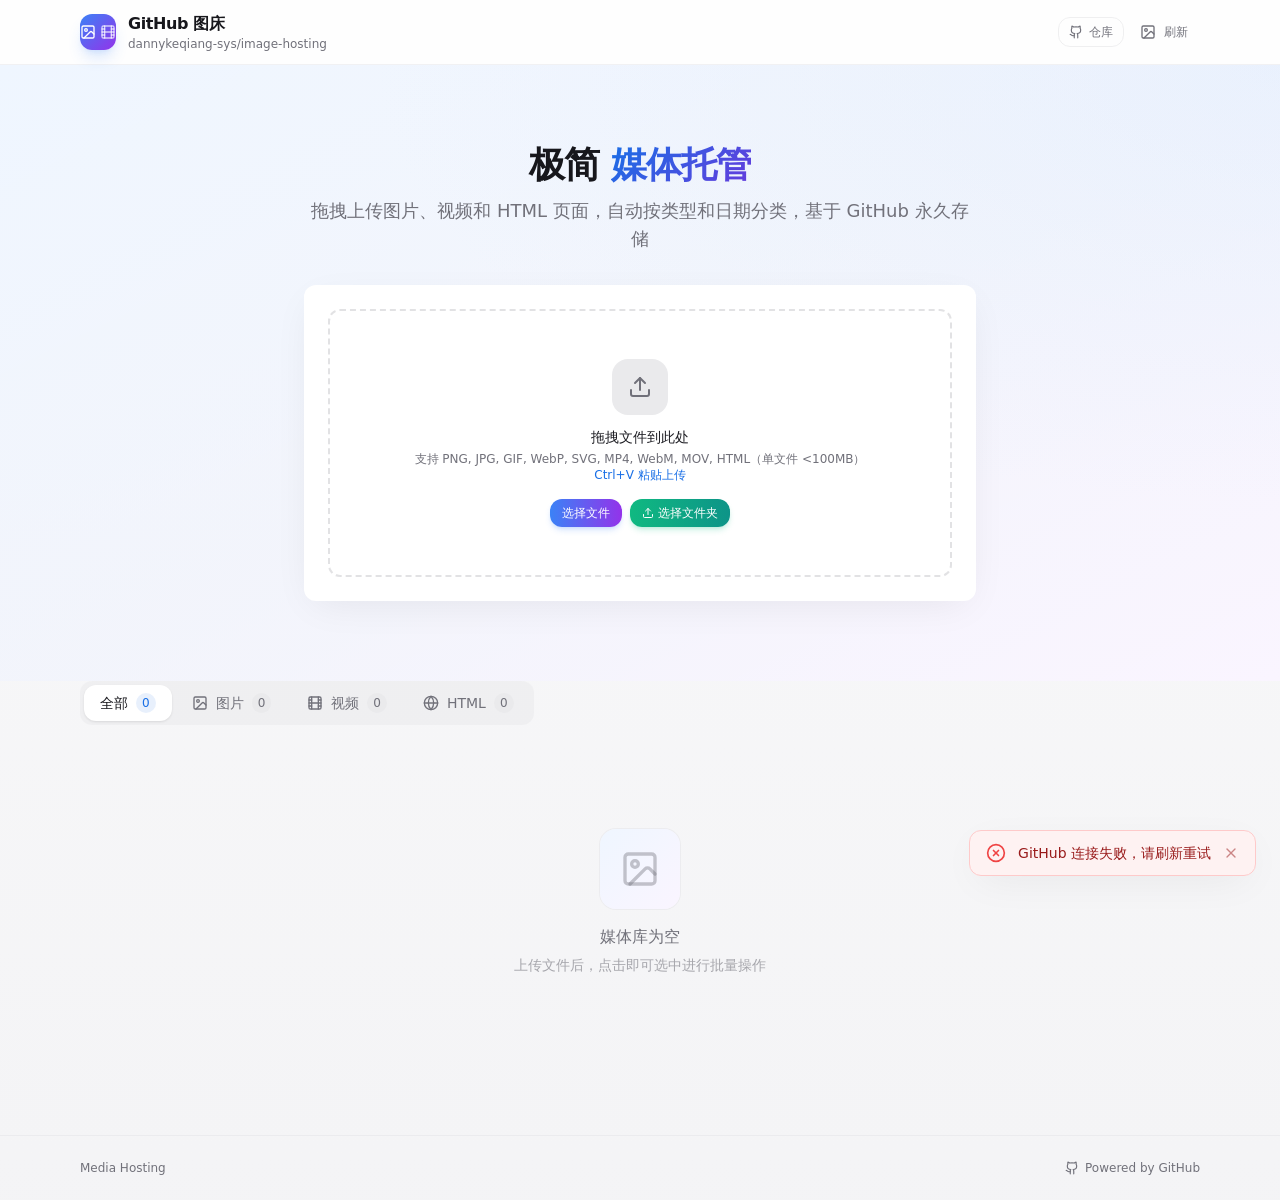
==== commit 3c7ec6b5: "Deploy: 2026-06-03" ====
--- a/index.html
+++ b/index.html
@@ -6,8 +6,8 @@
     <meta name="viewport" content="width=device-width, initial-scale=1.0" />
     <meta name="description" content="GitHub 图床 - 极简图片上传与管理工具" />
     <title>GitHub 图床 - 图片上传与托管</title>
-    <script type="module" crossorigin src="./assets/index-BlekNwhp.js"></script>
-    <link rel="stylesheet" crossorigin href="./assets/index-DHr5z44q.css">
+    <script type="module" crossorigin src="./assets/index-CL6YmPEM.js"></script>
+    <link rel="stylesheet" crossorigin href="./assets/index-CD6XFAzB.css">
   </head>
   <body>
     <div id="root"></div>
--- a/assets/index-CD6XFAzB.css
+++ b/assets/index-CD6XFAzB.css
@@ -0,0 +1 @@
+*,:before,:after{--tw-border-spacing-x: 0;--tw-border-spacing-y: 0;--tw-translate-x: 0;--tw-translate-y: 0;--tw-rotate: 0;--tw-skew-x: 0;--tw-skew-y: 0;--tw-scale-x: 1;--tw-scale-y: 1;--tw-pan-x: ;--tw-pan-y: ;--tw-pinch-zoom: ;--tw-scroll-snap-strictness: proximity;--tw-gradient-from-position: ;--tw-gradient-via-position: ;--tw-gradient-to-position: ;--tw-ordinal: ;--tw-slashed-zero: ;--tw-numeric-figure: ;--tw-numeric-spacing: ;--tw-numeric-fraction: ;--tw-ring-inset: ;--tw-ring-offset-width: 0px;--tw-ring-offset-color: #fff;--tw-ring-color: rgb(59 130 246 / .5);--tw-ring-offset-shadow: 0 0 #0000;--tw-ring-shadow: 0 0 #0000;--tw-shadow: 0 0 #0000;--tw-shadow-colored: 0 0 #0000;--tw-blur: ;--tw-brightness: ;--tw-contrast: ;--tw-grayscale: ;--tw-hue-rotate: ;--tw-invert: ;--tw-saturate: ;--tw-sepia: ;--tw-drop-shadow: ;--tw-backdrop-blur: ;--tw-backdrop-brightness: ;--tw-backdrop-contrast: ;--tw-backdrop-grayscale: ;--tw-backdrop-hue-rotate: ;--tw-backdrop-invert: ;--tw-backdrop-opacity: ;--tw-backdrop-saturate: ;--tw-backdrop-sepia: ;--tw-contain-size: ;--tw-contain-layout: ;--tw-contain-paint: ;--tw-contain-style: }::backdrop{--tw-border-spacing-x: 0;--tw-border-spacing-y: 0;--tw-translate-x: 0;--tw-translate-y: 0;--tw-rotate: 0;--tw-skew-x: 0;--tw-skew-y: 0;--tw-scale-x: 1;--tw-scale-y: 1;--tw-pan-x: ;--tw-pan-y: ;--tw-pinch-zoom: ;--tw-scroll-snap-strictness: proximity;--tw-gradient-from-position: ;--tw-gradient-via-position: ;--tw-gradient-to-position: ;--tw-ordinal: ;--tw-slashed-zero: ;--tw-numeric-figure: ;--tw-numeric-spacing: ;--tw-numeric-fraction: ;--tw-ring-inset: ;--tw-ring-offset-width: 0px;--tw-ring-offset-color: #fff;--tw-ring-color: rgb(59 130 246 / .5);--tw-ring-offset-shadow: 0 0 #0000;--tw-ring-shadow: 0 0 #0000;--tw-shadow: 0 0 #0000;--tw-shadow-colored: 0 0 #0000;--tw-blur: ;--tw-brightness: ;--tw-contrast: ;--tw-grayscale: ;--tw-hue-rotate: ;--tw-invert: ;--tw-saturate: ;--tw-sepia: ;--tw-drop-shadow: ;--tw-backdrop-blur: ;--tw-backdrop-brightness: ;--tw-backdrop-contrast: ;--tw-backdrop-grayscale: ;--tw-backdrop-hue-rotate: ;--tw-backdrop-invert: ;--tw-backdrop-opacity: ;--tw-backdrop-saturate: ;--tw-backdrop-sepia: ;--tw-contain-size: ;--tw-contain-layout: ;--tw-contain-paint: ;--tw-contain-style: }*,:before,:after{box-sizing:border-box;border-width:0;border-style:solid;border-color:#e5e7eb}:before,:after{--tw-content: ""}html,:host{line-height:1.5;-webkit-text-size-adjust:100%;-moz-tab-size:4;-o-tab-size:4;tab-size:4;font-family:ui-sans-serif,system-ui,sans-serif,"Apple Color Emoji","Segoe UI Emoji",Segoe UI Symbol,"Noto Color Emoji";font-feature-settings:normal;font-variation-settings:normal;-webkit-tap-highlight-color:transparent}body{margin:0;line-height:inherit}hr{height:0;color:inherit;border-top-width:1px}abbr:where([title]){-webkit-text-decoration:underline dotted;text-decoration:underline dotted}h1,h2,h3,h4,h5,h6{font-size:inherit;font-weight:inherit}a{color:inherit;text-decoration:inherit}b,strong{font-weight:bolder}code,kbd,samp,pre{font-family:ui-monospace,SFMono-Regular,Menlo,Monaco,Consolas,Liberation Mono,Courier New,monospace;font-feature-settings:normal;font-variation-settings:normal;font-size:1em}small{font-size:80%}sub,sup{font-size:75%;line-height:0;position:relative;vertical-align:baseline}sub{bottom:-.25em}sup{top:-.5em}table{text-indent:0;border-color:inherit;border-collapse:collapse}button,input,optgroup,select,textarea{font-family:inherit;font-feature-settings:inherit;font-variation-settings:inherit;font-size:100%;font-weight:inherit;line-height:inherit;letter-spacing:inherit;color:inherit;margin:0;padding:0}button,select{text-transform:none}button,input:where([type=button]),input:where([type=reset]),input:where([type=submit]){-webkit-appearance:button;background-color:transparent;background-image:none}:-moz-focusring{outline:auto}:-moz-ui-invalid{box-shadow:none}progress{vertical-align:baseline}::-webkit-inner-spin-button,::-webkit-outer-spin-button{height:auto}[type=search]{-webkit-appearance:textfield;outline-offset:-2px}::-webkit-search-decoration{-webkit-appearance:none}::-webkit-file-upload-button{-webkit-appearance:button;font:inherit}summary{display:list-item}blockquote,dl,dd,h1,h2,h3,h4,h5,h6,hr,figure,p,pre{margin:0}fieldset{margin:0;padding:0}legend{padding:0}ol,ul,menu{list-style:none;margin:0;padding:0}dialog{padding:0}textarea{resize:vertical}input::-moz-placeholder,textarea::-moz-placeholder{opacity:1;color:#9ca3af}input::placeholder,textarea::placeholder{opacity:1;color:#9ca3af}button,[role=button]{cursor:pointer}:disabled{cursor:default}img,svg,video,canvas,audio,iframe,embed,object{display:block;vertical-align:middle}img,video{max-width:100%;height:auto}[hidden]:where(:not([hidden=until-found])){display:none}:root{--background: 240 10% 96%;--foreground: 240 10% 10%;--card: 0 0% 100%;--card-foreground: 240 10% 12%;--popover: 0 0% 100%;--popover-foreground: 240 10% 10%;--primary: 240 10% 12%;--primary-foreground: 0 0% 100%;--secondary: 240 5% 92%;--secondary-foreground: 240 10% 20%;--muted: 240 5% 92%;--muted-foreground: 240 4% 46%;--accent: 240 5% 92%;--accent-foreground: 240 10% 20%;--destructive: 0 72% 51%;--destructive-foreground: 0 0% 100%;--border: 240 6% 90%;--input: 240 6% 90%;--ring: 240 5% 64%;--radius: .75rem;--brand: 215 80% 50%;--brand-foreground: 0 0% 100%;--brand-light: 215 80% 96%;--brand-glow: 215 80% 60%;--surface: 240 5% 98%;--surface-foreground: 240 10% 20%;--gradient-primary: linear-gradient(135deg, hsl(215, 80%, 50%), hsl(255, 70%, 55%));--gradient-subtle: linear-gradient(180deg, hsl(240, 5%, 98%), hsl(240, 5%, 94%));--gradient-card: linear-gradient(135deg, hsl(0, 0%, 100%), hsl(240, 5%, 97%));--shadow-elegant: 0 1px 3px hsl(0 0% 0% / .06), 0 1px 2px hsl(0 0% 0% / .04);--shadow-card: 0 4px 12px hsl(0 0% 0% / .04), 0 1px 2px hsl(0 0% 0% / .02);--shadow-float: 0 10px 40px -10px hsl(0 0% 0% / .08);--shadow-glow: 0 0 40px hsl(var(--brand-glow) / .15);--transition-smooth: all .3s cubic-bezier(.4, 0, .2, 1);--transition-spring: all .4s cubic-bezier(.34, 1.56, .64, 1)}*{border-color:hsl(var(--border))}body{background-color:hsl(var(--background));color:hsl(var(--foreground));font-feature-settings:"cv02","cv03","cv04","cv11";-webkit-font-smoothing:antialiased;-moz-osx-font-smoothing:grayscale}.pointer-events-none{pointer-events:none}.pointer-events-auto{pointer-events:auto}.fixed{position:fixed}.absolute{position:absolute}.relative{position:relative}.sticky{position:sticky}.inset-0{top:0;right:0;bottom:0;left:0}.-right-2{right:-.5rem}.-top-2{top:-.5rem}.bottom-0{bottom:0}.bottom-4{bottom:1rem}.bottom-6{bottom:1.5rem}.bottom-full{bottom:100%}.left-0{left:0}.left-1\/2{left:50%}.left-3{left:.75rem}.right-0{right:0}.right-3{right:.75rem}.right-6{right:1.5rem}.top-0{top:0}.top-3{top:.75rem}.z-10{z-index:10}.z-30{z-index:30}.z-40{z-index:40}.z-50{z-index:50}.z-\[100\]{z-index:100}.mx-auto{margin-left:auto;margin-right:auto}.mb-1{margin-bottom:.25rem}.mb-2{margin-bottom:.5rem}.mb-3{margin-bottom:.75rem}.mb-4{margin-bottom:1rem}.mb-6{margin-bottom:1.5rem}.mb-8{margin-bottom:2rem}.ml-0\.5{margin-left:.125rem}.mr-1\.5{margin-right:.375rem}.mr-2{margin-right:.5rem}.mt-0\.5{margin-top:.125rem}.mt-1{margin-top:.25rem}.mt-1\.5{margin-top:.375rem}.mt-4{margin-top:1rem}.mt-5{margin-top:1.25rem}.flex{display:flex}.inline-flex{display:inline-flex}.grid{display:grid}.hidden{display:none}.aspect-square{aspect-ratio:1 / 1}.aspect-video{aspect-ratio:16 / 9}.h-1{height:.25rem}.h-1\.5{height:.375rem}.h-10{height:2.5rem}.h-12{height:3rem}.h-14{height:3.5rem}.h-16{height:4rem}.h-2{height:.5rem}.h-20{height:5rem}.h-3{height:.75rem}.h-3\.5{height:.875rem}.h-4{height:1rem}.h-5{height:1.25rem}.h-6{height:1.5rem}.h-7{height:1.75rem}.h-8{height:2rem}.h-9{height:2.25rem}.h-auto{height:auto}.h-full{height:100%}.max-h-32{max-height:8rem}.max-h-\[85vh\]{max-height:85vh}.min-h-screen{min-height:100vh}.w-10{width:2.5rem}.w-12{width:3rem}.w-14{width:3.5rem}.w-16{width:4rem}.w-20{width:5rem}.w-3{width:.75rem}.w-3\.5{width:.875rem}.w-4{width:1rem}.w-5{width:1.25rem}.w-56{width:14rem}.w-6{width:1.5rem}.w-7{width:1.75rem}.w-8{width:2rem}.w-9{width:2.25rem}.w-fit{width:-moz-fit-content;width:fit-content}.w-full{width:100%}.min-w-0{min-width:0px}.min-w-\[200px\]{min-width:200px}.min-w-\[2ch\]{min-width:2ch}.max-w-2xl{max-width:42rem}.max-w-6xl{max-width:72rem}.max-w-\[60\%\]{max-width:60%}.max-w-full{max-width:100%}.max-w-sm{max-width:24rem}.flex-1{flex:1 1 0%}.shrink-0{flex-shrink:0}.-translate-x-1\/2{--tw-translate-x: -50%;transform:translate(var(--tw-translate-x),var(--tw-translate-y)) rotate(var(--tw-rotate)) skew(var(--tw-skew-x)) skewY(var(--tw-skew-y)) scaleX(var(--tw-scale-x)) scaleY(var(--tw-scale-y))}.translate-y-0{--tw-translate-y: 0px;transform:translate(var(--tw-translate-x),var(--tw-translate-y)) rotate(var(--tw-rotate)) skew(var(--tw-skew-x)) skewY(var(--tw-skew-y)) scaleX(var(--tw-scale-x)) scaleY(var(--tw-scale-y))}.translate-y-4{--tw-translate-y: 1rem;transform:translate(var(--tw-translate-x),var(--tw-translate-y)) rotate(var(--tw-rotate)) skew(var(--tw-skew-x)) skewY(var(--tw-skew-y)) scaleX(var(--tw-scale-x)) scaleY(var(--tw-scale-y))}.scale-105{--tw-scale-x: 1.05;--tw-scale-y: 1.05;transform:translate(var(--tw-translate-x),var(--tw-translate-y)) rotate(var(--tw-rotate)) skew(var(--tw-skew-x)) skewY(var(--tw-skew-y)) scaleX(var(--tw-scale-x)) scaleY(var(--tw-scale-y))}.scale-110{--tw-scale-x: 1.1;--tw-scale-y: 1.1;transform:translate(var(--tw-translate-x),var(--tw-translate-y)) rotate(var(--tw-rotate)) skew(var(--tw-skew-x)) skewY(var(--tw-skew-y)) scaleX(var(--tw-scale-x)) scaleY(var(--tw-scale-y))}.scale-\[1\.02\]{--tw-scale-x: 1.02;--tw-scale-y: 1.02;transform:translate(var(--tw-translate-x),var(--tw-translate-y)) rotate(var(--tw-rotate)) skew(var(--tw-skew-x)) skewY(var(--tw-skew-y)) scaleX(var(--tw-scale-x)) scaleY(var(--tw-scale-y))}@keyframes fade-in{0%{opacity:0;transform:translateY(8px)}to{opacity:1;transform:translateY(0)}}.animate-fade-in{animation:fade-in .4s ease-out}@keyframes loading-bar{0%{transform:translate(-100%)}to{transform:translate(400%)}}.animate-loading-bar{animation:loading-bar 2s ease-in-out infinite}@keyframes pulse{50%{opacity:.5}}.animate-pulse{animation:pulse 2s cubic-bezier(.4,0,.6,1) infinite}@keyframes slide-up{0%{opacity:0;transform:translateY(16px)}to{opacity:1;transform:translateY(0)}}.animate-slide-up{animation:slide-up .5s ease-out}@keyframes spin{to{transform:rotate(360deg)}}.animate-spin{animation:spin 1s linear infinite}.cursor-pointer{cursor:pointer}.select-none{-webkit-user-select:none;-moz-user-select:none;user-select:none}.grid-cols-1{grid-template-columns:repeat(1,minmax(0,1fr))}.grid-cols-3{grid-template-columns:repeat(3,minmax(0,1fr))}.flex-col{flex-direction:column}.flex-wrap{flex-wrap:wrap}.items-start{align-items:flex-start}.items-center{align-items:center}.justify-end{justify-content:flex-end}.justify-center{justify-content:center}.justify-between{justify-content:space-between}.gap-1{gap:.25rem}.gap-1\.5{gap:.375rem}.gap-2{gap:.5rem}.gap-2\.5{gap:.625rem}.gap-3{gap:.75rem}.gap-4{gap:1rem}.gap-5{gap:1.25rem}.gap-6{gap:1.5rem}.space-y-1>:not([hidden])~:not([hidden]){--tw-space-y-reverse: 0;margin-top:calc(.25rem * calc(1 - var(--tw-space-y-reverse)));margin-bottom:calc(.25rem * var(--tw-space-y-reverse))}.space-y-1\.5>:not([hidden])~:not([hidden]){--tw-space-y-reverse: 0;margin-top:calc(.375rem * calc(1 - var(--tw-space-y-reverse)));margin-bottom:calc(.375rem * var(--tw-space-y-reverse))}.space-y-2>:not([hidden])~:not([hidden]){--tw-space-y-reverse: 0;margin-top:calc(.5rem * calc(1 - var(--tw-space-y-reverse)));margin-bottom:calc(.5rem * var(--tw-space-y-reverse))}.space-y-3>:not([hidden])~:not([hidden]){--tw-space-y-reverse: 0;margin-top:calc(.75rem * calc(1 - var(--tw-space-y-reverse)));margin-bottom:calc(.75rem * var(--tw-space-y-reverse))}.overflow-hidden{overflow:hidden}.overflow-y-auto{overflow-y:auto}.truncate{overflow:hidden;text-overflow:ellipsis;white-space:nowrap}.whitespace-nowrap{white-space:nowrap}.rounded-2xl{border-radius:1rem}.rounded-3xl{border-radius:1.5rem}.rounded-full{border-radius:9999px}.rounded-lg{border-radius:var(--radius)}.rounded-md{border-radius:calc(var(--radius) - 2px)}.rounded-xl{border-radius:.75rem}.border{border-width:1px}.border-0{border-width:0px}.border-2{border-width:2px}.border-b{border-bottom-width:1px}.border-r{border-right-width:1px}.border-t{border-top-width:1px}.border-dashed{border-style:dashed}.border-blue-200{--tw-border-opacity: 1;border-color:rgb(191 219 254 / var(--tw-border-opacity, 1))}.border-blue-400{--tw-border-opacity: 1;border-color:rgb(96 165 250 / var(--tw-border-opacity, 1))}.border-border{border-color:hsl(var(--border))}.border-border\/40{border-color:hsl(var(--border) / .4)}.border-border\/50{border-color:hsl(var(--border) / .5)}.border-border\/60{border-color:hsl(var(--border) / .6)}.border-brand{border-color:hsl(var(--brand))}.border-destructive\/20{border-color:hsl(var(--destructive) / .2)}.border-green-200{--tw-border-opacity: 1;border-color:rgb(187 247 208 / var(--tw-border-opacity, 1))}.border-input{border-color:hsl(var(--input))}.border-muted-foreground\/20{border-color:hsl(var(--muted-foreground) / .2)}.border-muted-foreground\/30{border-color:hsl(var(--muted-foreground) / .3)}.border-red-200{--tw-border-opacity: 1;border-color:rgb(254 202 202 / var(--tw-border-opacity, 1))}.border-transparent{border-color:transparent}.bg-background{background-color:hsl(var(--background))}.bg-black\/0{background-color:#0000}.bg-black\/10{background-color:#0000001a}.bg-black\/5{background-color:#0000000d}.bg-black\/50{background-color:#00000080}.bg-black\/60{background-color:#0009}.bg-black\/85{background-color:#000000d9}.bg-blue-200{--tw-bg-opacity: 1;background-color:rgb(191 219 254 / var(--tw-bg-opacity, 1))}.bg-blue-50{--tw-bg-opacity: 1;background-color:rgb(239 246 255 / var(--tw-bg-opacity, 1))}.bg-blue-50\/50{background-color:#eff6ff80}.bg-blue-500{--tw-bg-opacity: 1;background-color:rgb(59 130 246 / var(--tw-bg-opacity, 1))}.bg-blue-500\/20{background-color:#3b82f633}.bg-brand{background-color:hsl(var(--brand))}.bg-brand\/10{background-color:hsl(var(--brand) / .1)}.bg-card{background-color:hsl(var(--card))}.bg-card\/80{background-color:hsl(var(--card) / .8)}.bg-destructive{background-color:hsl(var(--destructive))}.bg-green-50{--tw-bg-opacity: 1;background-color:rgb(240 253 244 / var(--tw-bg-opacity, 1))}.bg-muted{background-color:hsl(var(--muted))}.bg-muted\/50{background-color:hsl(var(--muted) / .5)}.bg-orange-100{--tw-bg-opacity: 1;background-color:rgb(255 237 213 / var(--tw-bg-opacity, 1))}.bg-orange-500{--tw-bg-opacity: 1;background-color:rgb(249 115 22 / var(--tw-bg-opacity, 1))}.bg-orange-500\/80{background-color:#f97316cc}.bg-popover{background-color:hsl(var(--popover))}.bg-primary{background-color:hsl(var(--primary))}.bg-red-50{--tw-bg-opacity: 1;background-color:rgb(254 242 242 / var(--tw-bg-opacity, 1))}.bg-secondary{background-color:hsl(var(--secondary))}.bg-white{--tw-bg-opacity: 1;background-color:rgb(255 255 255 / var(--tw-bg-opacity, 1))}.bg-white\/10{background-color:#ffffff1a}.bg-white\/90{background-color:#ffffffe6}.bg-white\/95{background-color:#fffffff2}.bg-\[radial-gradient\(ellipse_at_top_right\,_var\(--tw-gradient-stops\)\)\]{background-image:radial-gradient(ellipse at top right,var(--tw-gradient-stops))}.bg-gradient-to-b{background-image:linear-gradient(to bottom,var(--tw-gradient-stops))}.bg-gradient-to-br{background-image:linear-gradient(to bottom right,var(--tw-gradient-stops))}.bg-gradient-to-r{background-image:linear-gradient(to right,var(--tw-gradient-stops))}.from-blue-100\/40{--tw-gradient-from: rgb(219 234 254 / .4) var(--tw-gradient-from-position);--tw-gradient-to: rgb(219 234 254 / 0) var(--tw-gradient-to-position);--tw-gradient-stops: var(--tw-gradient-from), var(--tw-gradient-to)}.from-blue-50{--tw-gradient-from: #eff6ff var(--tw-gradient-from-position);--tw-gradient-to: rgb(239 246 255 / 0) var(--tw-gradient-to-position);--tw-gradient-stops: var(--tw-gradient-from), var(--tw-gradient-to)}.from-blue-500{--tw-gradient-from: #3b82f6 var(--tw-gradient-from-position);--tw-gradient-to: rgb(59 130 246 / 0) var(--tw-gradient-to-position);--tw-gradient-stops: var(--tw-gradient-from), var(--tw-gradient-to)}.from-emerald-500{--tw-gradient-from: #10b981 var(--tw-gradient-from-position);--tw-gradient-to: rgb(16 185 129 / 0) var(--tw-gradient-to-position);--tw-gradient-stops: var(--tw-gradient-from), var(--tw-gradient-to)}.from-orange-50{--tw-gradient-from: #fff7ed var(--tw-gradient-from-position);--tw-gradient-to: rgb(255 247 237 / 0) var(--tw-gradient-to-position);--tw-gradient-stops: var(--tw-gradient-from), var(--tw-gradient-to)}.from-surface{--tw-gradient-from: hsl(var(--surface)) var(--tw-gradient-from-position);--tw-gradient-to: hsl(var(--surface) / 0) var(--tw-gradient-to-position);--tw-gradient-stops: var(--tw-gradient-from), var(--tw-gradient-to)}.via-amber-50{--tw-gradient-to: rgb(255 251 235 / 0) var(--tw-gradient-to-position);--tw-gradient-stops: var(--tw-gradient-from), #fffbeb var(--tw-gradient-via-position), var(--tw-gradient-to)}.via-indigo-50\/50{--tw-gradient-to: rgb(238 242 255 / 0) var(--tw-gradient-to-position);--tw-gradient-stops: var(--tw-gradient-from), rgb(238 242 255 / .5) var(--tw-gradient-via-position), var(--tw-gradient-to)}.via-purple-500{--tw-gradient-to: rgb(168 85 247 / 0) var(--tw-gradient-to-position);--tw-gradient-stops: var(--tw-gradient-from), #a855f7 var(--tw-gradient-via-position), var(--tw-gradient-to)}.via-transparent{--tw-gradient-to: rgb(0 0 0 / 0) var(--tw-gradient-to-position);--tw-gradient-stops: var(--tw-gradient-from), transparent var(--tw-gradient-via-position), var(--tw-gradient-to)}.to-amber-50{--tw-gradient-to: #fffbeb var(--tw-gradient-to-position)}.to-background{--tw-gradient-to: hsl(var(--background)) var(--tw-gradient-to-position)}.to-pink-500{--tw-gradient-to: #ec4899 var(--tw-gradient-to-position)}.to-purple-50{--tw-gradient-to: #faf5ff var(--tw-gradient-to-position)}.to-purple-600{--tw-gradient-to: #9333ea var(--tw-gradient-to-position)}.to-teal-600{--tw-gradient-to: #0d9488 var(--tw-gradient-to-position)}.to-transparent{--tw-gradient-to: transparent var(--tw-gradient-to-position)}.to-yellow-50{--tw-gradient-to: #fefce8 var(--tw-gradient-to-position)}.object-contain{-o-object-fit:contain;object-fit:contain}.object-cover{-o-object-fit:cover;object-fit:cover}.p-1{padding:.25rem}.p-3\.5{padding:.875rem}.p-4{padding:1rem}.p-6{padding:1.5rem}.p-8{padding:2rem}.px-1\.5{padding-left:.375rem;padding-right:.375rem}.px-10{padding-left:2.5rem;padding-right:2.5rem}.px-2{padding-left:.5rem;padding-right:.5rem}.px-2\.5{padding-left:.625rem;padding-right:.625rem}.px-3{padding-left:.75rem;padding-right:.75rem}.px-4{padding-left:1rem;padding-right:1rem}.px-6{padding-left:1.5rem;padding-right:1.5rem}.px-8{padding-left:2rem;padding-right:2rem}.py-0\.5{padding-top:.125rem;padding-bottom:.125rem}.py-1{padding-top:.25rem;padding-bottom:.25rem}.py-1\.5{padding-top:.375rem;padding-bottom:.375rem}.py-12{padding-top:3rem;padding-bottom:3rem}.py-2{padding-top:.5rem;padding-bottom:.5rem}.py-2\.5{padding-top:.625rem;padding-bottom:.625rem}.py-20{padding-top:5rem;padding-bottom:5rem}.py-3{padding-top:.75rem;padding-bottom:.75rem}.py-6{padding-top:1.5rem;padding-bottom:1.5rem}.py-8{padding-top:2rem;padding-bottom:2rem}.pb-20{padding-bottom:5rem}.pb-8{padding-bottom:2rem}.pr-3{padding-right:.75rem}.pt-0{padding-top:0}.pt-1\.5{padding-top:.375rem}.pt-2{padding-top:.5rem}.text-left{text-align:left}.text-center{text-align:center}.text-3xl{font-size:1.875rem;line-height:2.25rem}.text-\[10px\]{font-size:10px}.text-base{font-size:1rem;line-height:1.5rem}.text-lg{font-size:1.125rem;line-height:1.75rem}.text-sm{font-size:.875rem;line-height:1.25rem}.text-xl{font-size:1.25rem;line-height:1.75rem}.text-xs{font-size:.75rem;line-height:1rem}.font-bold{font-weight:700}.font-medium{font-weight:500}.font-semibold{font-weight:600}.tabular-nums{--tw-numeric-spacing: tabular-nums;font-variant-numeric:var(--tw-ordinal) var(--tw-slashed-zero) var(--tw-numeric-figure) var(--tw-numeric-spacing) var(--tw-numeric-fraction)}.leading-none{line-height:1}.leading-tight{line-height:1.25}.tracking-tight{letter-spacing:-.025em}.text-blue-500{--tw-text-opacity: 1;color:rgb(59 130 246 / var(--tw-text-opacity, 1))}.text-blue-800{--tw-text-opacity: 1;color:rgb(30 64 175 / var(--tw-text-opacity, 1))}.text-brand{color:hsl(var(--brand))}.text-card-foreground{color:hsl(var(--card-foreground))}.text-destructive{color:hsl(var(--destructive))}.text-destructive-foreground{color:hsl(var(--destructive-foreground))}.text-foreground{color:hsl(var(--foreground))}.text-green-500{--tw-text-opacity: 1;color:rgb(34 197 94 / var(--tw-text-opacity, 1))}.text-green-600{--tw-text-opacity: 1;color:rgb(22 163 74 / var(--tw-text-opacity, 1))}.text-green-700{--tw-text-opacity: 1;color:rgb(21 128 61 / var(--tw-text-opacity, 1))}.text-green-800{--tw-text-opacity: 1;color:rgb(22 101 52 / var(--tw-text-opacity, 1))}.text-muted-foreground{color:hsl(var(--muted-foreground))}.text-muted-foreground\/40{color:hsl(var(--muted-foreground) / .4)}.text-muted-foreground\/60{color:hsl(var(--muted-foreground) / .6)}.text-muted-foreground\/70{color:hsl(var(--muted-foreground) / .7)}.text-orange-400{--tw-text-opacity: 1;color:rgb(251 146 60 / var(--tw-text-opacity, 1))}.text-orange-500{--tw-text-opacity: 1;color:rgb(249 115 22 / var(--tw-text-opacity, 1))}.text-primary-foreground{color:hsl(var(--primary-foreground))}.text-red-500{--tw-text-opacity: 1;color:rgb(239 68 68 / var(--tw-text-opacity, 1))}.text-red-800{--tw-text-opacity: 1;color:rgb(153 27 27 / var(--tw-text-opacity, 1))}.text-secondary-foreground{color:hsl(var(--secondary-foreground))}.text-white{--tw-text-opacity: 1;color:rgb(255 255 255 / var(--tw-text-opacity, 1))}.text-white\/50{color:#ffffff80}.text-white\/60{color:#fff9}.text-white\/70{color:#ffffffb3}.opacity-0{opacity:0}.opacity-100{opacity:1}.opacity-50{opacity:.5}.opacity-70{opacity:.7}.shadow-2xl{--tw-shadow: 0 25px 50px -12px rgb(0 0 0 / .25);--tw-shadow-colored: 0 25px 50px -12px var(--tw-shadow-color);box-shadow:var(--tw-ring-offset-shadow, 0 0 #0000),var(--tw-ring-shadow, 0 0 #0000),var(--tw-shadow)}.shadow-lg{--tw-shadow: 0 10px 15px -3px rgb(0 0 0 / .1), 0 4px 6px -4px rgb(0 0 0 / .1);--tw-shadow-colored: 0 10px 15px -3px var(--tw-shadow-color), 0 4px 6px -4px var(--tw-shadow-color);box-shadow:var(--tw-ring-offset-shadow, 0 0 #0000),var(--tw-ring-shadow, 0 0 #0000),var(--tw-shadow)}.shadow-md{--tw-shadow: 0 4px 6px -1px rgb(0 0 0 / .1), 0 2px 4px -2px rgb(0 0 0 / .1);--tw-shadow-colored: 0 4px 6px -1px var(--tw-shadow-color), 0 2px 4px -2px var(--tw-shadow-color);box-shadow:var(--tw-ring-offset-shadow, 0 0 #0000),var(--tw-ring-shadow, 0 0 #0000),var(--tw-shadow)}.shadow-black\/10{--tw-shadow-color: rgb(0 0 0 / .1);--tw-shadow: var(--tw-shadow-colored)}.shadow-blue-500\/10{--tw-shadow-color: rgb(59 130 246 / .1);--tw-shadow: var(--tw-shadow-colored)}.shadow-blue-500\/20{--tw-shadow-color: rgb(59 130 246 / .2);--tw-shadow: var(--tw-shadow-colored)}.shadow-blue-500\/30{--tw-shadow-color: rgb(59 130 246 / .3);--tw-shadow: var(--tw-shadow-colored)}.shadow-brand\/10{--tw-shadow-color: hsl(var(--brand) / .1);--tw-shadow: var(--tw-shadow-colored)}.shadow-emerald-500\/20{--tw-shadow-color: rgb(16 185 129 / .2);--tw-shadow: var(--tw-shadow-colored)}.outline{outline-style:solid}.ring-1{--tw-ring-offset-shadow: var(--tw-ring-inset) 0 0 0 var(--tw-ring-offset-width) var(--tw-ring-offset-color);--tw-ring-shadow: var(--tw-ring-inset) 0 0 0 calc(1px + var(--tw-ring-offset-width)) var(--tw-ring-color);box-shadow:var(--tw-ring-offset-shadow),var(--tw-ring-shadow),var(--tw-shadow, 0 0 #0000)}.ring-2{--tw-ring-offset-shadow: var(--tw-ring-inset) 0 0 0 var(--tw-ring-offset-width) var(--tw-ring-offset-color);--tw-ring-shadow: var(--tw-ring-inset) 0 0 0 calc(2px + var(--tw-ring-offset-width)) var(--tw-ring-color);box-shadow:var(--tw-ring-offset-shadow),var(--tw-ring-shadow),var(--tw-shadow, 0 0 #0000)}.ring-blue-400{--tw-ring-opacity: 1;--tw-ring-color: rgb(96 165 250 / var(--tw-ring-opacity, 1))}.ring-border\/50{--tw-ring-color: hsl(var(--border) / .5)}.ring-destructive{--tw-ring-color: hsl(var(--destructive))}.ring-green-400{--tw-ring-opacity: 1;--tw-ring-color: rgb(74 222 128 / var(--tw-ring-opacity, 1))}.ring-offset-1{--tw-ring-offset-width: 1px}.ring-offset-background{--tw-ring-offset-color: hsl(var(--background))}.brightness-90{--tw-brightness: brightness(.9);filter:var(--tw-blur) var(--tw-brightness) var(--tw-contrast) var(--tw-grayscale) var(--tw-hue-rotate) var(--tw-invert) var(--tw-saturate) var(--tw-sepia) var(--tw-drop-shadow)}.drop-shadow-lg{--tw-drop-shadow: drop-shadow(0 10px 8px rgb(0 0 0 / .04)) drop-shadow(0 4px 3px rgb(0 0 0 / .1));filter:var(--tw-blur) var(--tw-brightness) var(--tw-contrast) var(--tw-grayscale) var(--tw-hue-rotate) var(--tw-invert) var(--tw-saturate) var(--tw-sepia) var(--tw-drop-shadow)}.filter{filter:var(--tw-blur) var(--tw-brightness) var(--tw-contrast) var(--tw-grayscale) var(--tw-hue-rotate) var(--tw-invert) var(--tw-saturate) var(--tw-sepia) var(--tw-drop-shadow)}.backdrop-blur-sm{--tw-backdrop-blur: blur(4px);-webkit-backdrop-filter:var(--tw-backdrop-blur) var(--tw-backdrop-brightness) var(--tw-backdrop-contrast) var(--tw-backdrop-grayscale) var(--tw-backdrop-hue-rotate) var(--tw-backdrop-invert) var(--tw-backdrop-opacity) var(--tw-backdrop-saturate) var(--tw-backdrop-sepia);backdrop-filter:var(--tw-backdrop-blur) var(--tw-backdrop-brightness) var(--tw-backdrop-contrast) var(--tw-backdrop-grayscale) var(--tw-backdrop-hue-rotate) var(--tw-backdrop-invert) var(--tw-backdrop-opacity) var(--tw-backdrop-saturate) var(--tw-backdrop-sepia)}.backdrop-blur-xl{--tw-backdrop-blur: blur(24px);-webkit-backdrop-filter:var(--tw-backdrop-blur) var(--tw-backdrop-brightness) var(--tw-backdrop-contrast) var(--tw-backdrop-grayscale) var(--tw-backdrop-hue-rotate) var(--tw-backdrop-invert) var(--tw-backdrop-opacity) var(--tw-backdrop-saturate) var(--tw-backdrop-sepia);backdrop-filter:var(--tw-backdrop-blur) var(--tw-backdrop-brightness) var(--tw-backdrop-contrast) var(--tw-backdrop-grayscale) var(--tw-backdrop-hue-rotate) var(--tw-backdrop-invert) var(--tw-backdrop-opacity) var(--tw-backdrop-saturate) var(--tw-backdrop-sepia)}.transition-all{transition-property:all;transition-timing-function:cubic-bezier(.4,0,.2,1);transition-duration:.15s}.transition-colors{transition-property:color,background-color,border-color,text-decoration-color,fill,stroke;transition-timing-function:cubic-bezier(.4,0,.2,1);transition-duration:.15s}.transition-opacity{transition-property:opacity;transition-timing-function:cubic-bezier(.4,0,.2,1);transition-duration:.15s}.duration-200{transition-duration:.2s}.duration-300{transition-duration:.3s}.duration-500{transition-duration:.5s}.ease-out{transition-timing-function:cubic-bezier(0,0,.2,1)}@keyframes enter{0%{opacity:var(--tw-enter-opacity, 1);transform:translate3d(var(--tw-enter-translate-x, 0),var(--tw-enter-translate-y, 0),0) scale3d(var(--tw-enter-scale, 1),var(--tw-enter-scale, 1),var(--tw-enter-scale, 1)) rotate(var(--tw-enter-rotate, 0))}}@keyframes exit{to{opacity:var(--tw-exit-opacity, 1);transform:translate3d(var(--tw-exit-translate-x, 0),var(--tw-exit-translate-y, 0),0) scale3d(var(--tw-exit-scale, 1),var(--tw-exit-scale, 1),var(--tw-exit-scale, 1)) rotate(var(--tw-exit-rotate, 0))}}.duration-200{animation-duration:.2s}.duration-300{animation-duration:.3s}.duration-500{animation-duration:.5s}.ease-out{animation-timing-function:cubic-bezier(0,0,.2,1)}.text-gradient{background-image:linear-gradient(to right,var(--tw-gradient-stops));-webkit-background-clip:text;background-clip:text;color:transparent;background-image:var(--gradient-primary)}.shadow-elegant{box-shadow:var(--shadow-elegant)}.shadow-float{box-shadow:var(--shadow-float)}@keyframes dash-move{to{stroke-dashoffset:-20}}.drop-zone-active{animation:pulse-glow 2s ease-in-out infinite}.hover\:scale-110:hover{--tw-scale-x: 1.1;--tw-scale-y: 1.1;transform:translate(var(--tw-translate-x),var(--tw-translate-y)) rotate(var(--tw-rotate)) skew(var(--tw-skew-x)) skewY(var(--tw-skew-y)) scaleX(var(--tw-scale-x)) scaleY(var(--tw-scale-y))}.hover\:border-border\/50:hover{border-color:hsl(var(--border) / .5)}.hover\:border-muted-foreground\/30:hover{border-color:hsl(var(--muted-foreground) / .3)}.hover\:border-muted-foreground\/40:hover{border-color:hsl(var(--muted-foreground) / .4)}.hover\:bg-accent:hover{background-color:hsl(var(--accent))}.hover\:bg-accent\/50:hover{background-color:hsl(var(--accent) / .5)}.hover\:bg-destructive\/10:hover{background-color:hsl(var(--destructive) / .1)}.hover\:bg-destructive\/90:hover{background-color:hsl(var(--destructive) / .9)}.hover\:bg-orange-600:hover{--tw-bg-opacity: 1;background-color:rgb(234 88 12 / var(--tw-bg-opacity, 1))}.hover\:bg-primary\/90:hover{background-color:hsl(var(--primary) / .9)}.hover\:bg-secondary\/80:hover{background-color:hsl(var(--secondary) / .8)}.hover\:bg-white:hover{--tw-bg-opacity: 1;background-color:rgb(255 255 255 / var(--tw-bg-opacity, 1))}.hover\:bg-white\/20:hover{background-color:#fff3}.hover\:text-accent-foreground:hover{color:hsl(var(--accent-foreground))}.hover\:text-brand:hover{color:hsl(var(--brand))}.hover\:text-destructive:hover{color:hsl(var(--destructive))}.hover\:text-foreground:hover{color:hsl(var(--foreground))}.hover\:opacity-100:hover{opacity:1}.hover\:opacity-90:hover{opacity:.9}.hover\:shadow-blue-500\/40:hover{--tw-shadow-color: rgb(59 130 246 / .4);--tw-shadow: var(--tw-shadow-colored)}.hover\:shadow-card:hover{--tw-shadow-color: hsl(var(--card));--tw-shadow: var(--tw-shadow-colored);box-shadow:var(--shadow-card)}.focus\:border-brand:focus{border-color:hsl(var(--brand))}.focus\:outline-none:focus{outline:2px solid transparent;outline-offset:2px}.focus\:ring-1:focus{--tw-ring-offset-shadow: var(--tw-ring-inset) 0 0 0 var(--tw-ring-offset-width) var(--tw-ring-offset-color);--tw-ring-shadow: var(--tw-ring-inset) 0 0 0 calc(1px + var(--tw-ring-offset-width)) var(--tw-ring-color);box-shadow:var(--tw-ring-offset-shadow),var(--tw-ring-shadow),var(--tw-shadow, 0 0 #0000)}.focus\:ring-2:focus{--tw-ring-offset-shadow: var(--tw-ring-inset) 0 0 0 var(--tw-ring-offset-width) var(--tw-ring-offset-color);--tw-ring-shadow: var(--tw-ring-inset) 0 0 0 calc(2px + var(--tw-ring-offset-width)) var(--tw-ring-color);box-shadow:var(--tw-ring-offset-shadow),var(--tw-ring-shadow),var(--tw-shadow, 0 0 #0000)}.focus\:ring-brand:focus{--tw-ring-color: hsl(var(--brand))}.focus\:ring-brand\/30:focus{--tw-ring-color: hsl(var(--brand) / .3)}.focus-visible\:outline-none:focus-visible{outline:2px solid transparent;outline-offset:2px}.focus-visible\:ring-2:focus-visible{--tw-ring-offset-shadow: var(--tw-ring-inset) 0 0 0 var(--tw-ring-offset-width) var(--tw-ring-offset-color);--tw-ring-shadow: var(--tw-ring-inset) 0 0 0 calc(2px + var(--tw-ring-offset-width)) var(--tw-ring-color);box-shadow:var(--tw-ring-offset-shadow),var(--tw-ring-shadow),var(--tw-shadow, 0 0 #0000)}.focus-visible\:ring-ring:focus-visible{--tw-ring-color: hsl(var(--ring))}.focus-visible\:ring-offset-2:focus-visible{--tw-ring-offset-width: 2px}.active\:scale-95:active{--tw-scale-x: .95;--tw-scale-y: .95;transform:translate(var(--tw-translate-x),var(--tw-translate-y)) rotate(var(--tw-rotate)) skew(var(--tw-skew-x)) skewY(var(--tw-skew-y)) scaleX(var(--tw-scale-x)) scaleY(var(--tw-scale-y))}.active\:scale-\[0\.97\]:active{--tw-scale-x: .97;--tw-scale-y: .97;transform:translate(var(--tw-translate-x),var(--tw-translate-y)) rotate(var(--tw-rotate)) skew(var(--tw-skew-x)) skewY(var(--tw-skew-y)) scaleX(var(--tw-scale-x)) scaleY(var(--tw-scale-y))}.disabled\:pointer-events-none:disabled{pointer-events:none}.disabled\:opacity-50:disabled{opacity:.5}.group:hover .group-hover\:scale-105{--tw-scale-x: 1.05;--tw-scale-y: 1.05;transform:translate(var(--tw-translate-x),var(--tw-translate-y)) rotate(var(--tw-rotate)) skew(var(--tw-skew-x)) skewY(var(--tw-skew-y)) scaleX(var(--tw-scale-x)) scaleY(var(--tw-scale-y))}.group:hover .group-hover\:bg-black\/5{background-color:#0000000d}.group:hover .group-hover\:opacity-100{opacity:1}@media(min-width:640px){.sm\:left-auto{left:auto}.sm\:right-0{right:0}.sm\:inline{display:inline}.sm\:grid-cols-2{grid-template-columns:repeat(2,minmax(0,1fr))}.sm\:grid-cols-4{grid-template-columns:repeat(4,minmax(0,1fr))}.sm\:flex-row{flex-direction:row}}@media(min-width:768px){.md\:grid-cols-5{grid-template-columns:repeat(5,minmax(0,1fr))}.md\:p-12{padding:3rem}.md\:py-20{padding-top:5rem;padding-bottom:5rem}.md\:text-4xl{font-size:2.25rem;line-height:2.5rem}.md\:text-lg{font-size:1.125rem;line-height:1.75rem}}@media(min-width:1024px){.lg\:grid-cols-3{grid-template-columns:repeat(3,minmax(0,1fr))}}
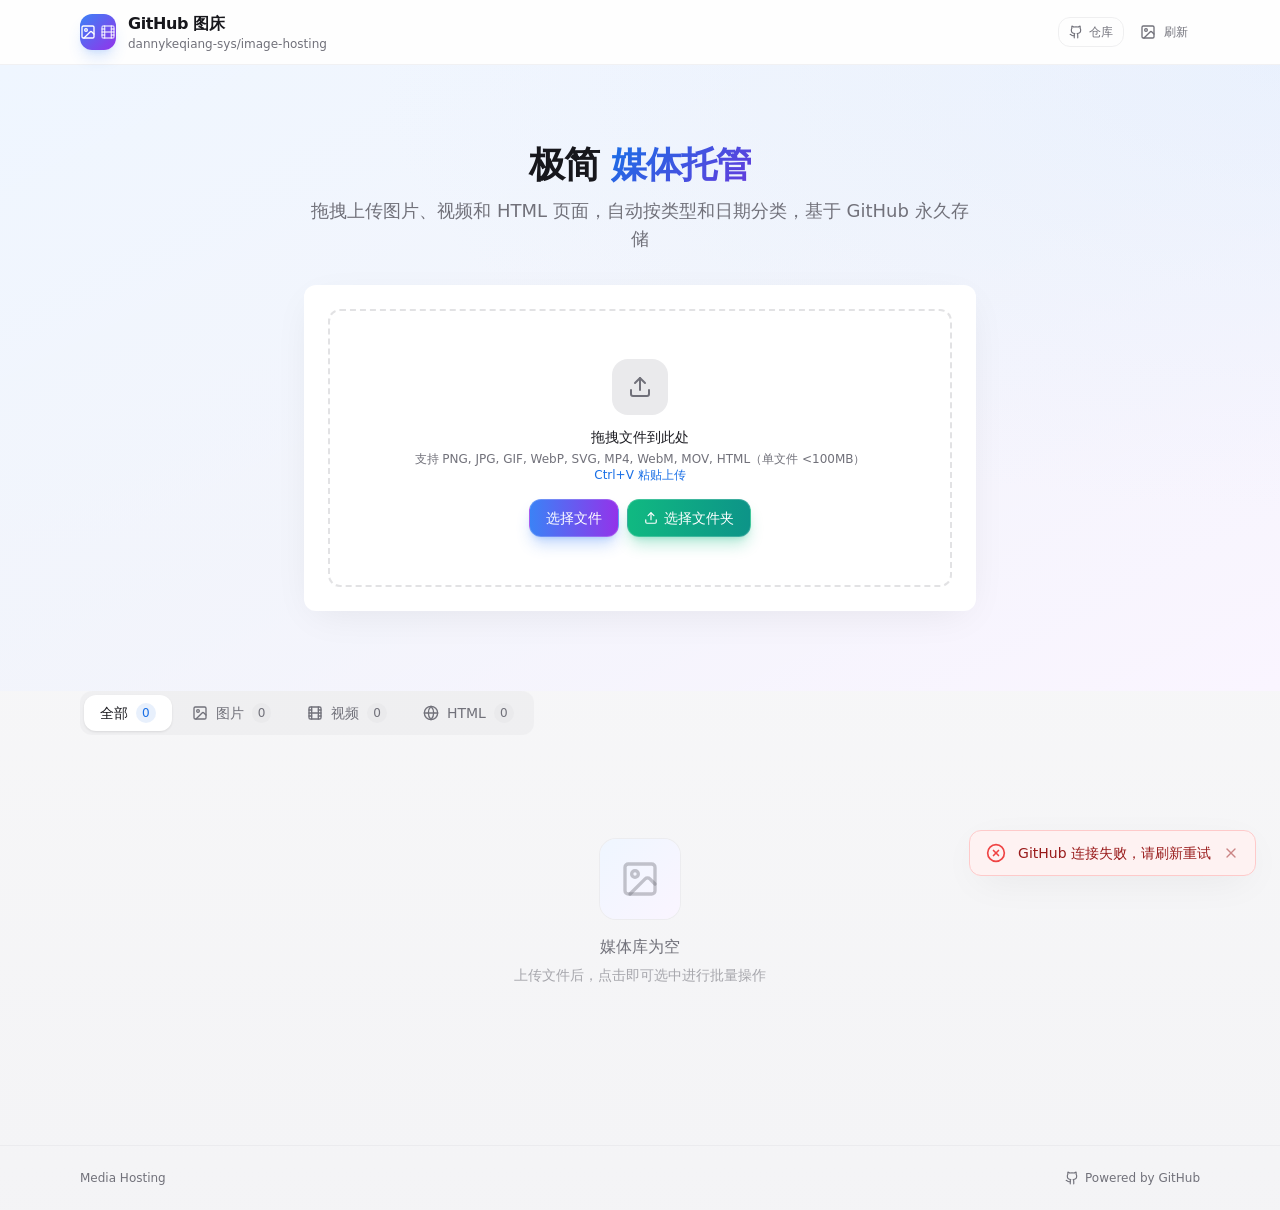
==== commit 543296d5: "Deploy: 2026-06-03" ====
--- a/index.html
+++ b/index.html
@@ -6,8 +6,8 @@
     <meta name="viewport" content="width=device-width, initial-scale=1.0" />
     <meta name="description" content="GitHub 图床 - 极简图片上传与管理工具" />
     <title>GitHub 图床 - 图片上传与托管</title>
-    <script type="module" crossorigin src="./assets/index-CL6YmPEM.js"></script>
-    <link rel="stylesheet" crossorigin href="./assets/index-CD6XFAzB.css">
+    <script type="module" crossorigin src="./assets/index-Cv75BFdI.js"></script>
+    <link rel="stylesheet" crossorigin href="./assets/index-oltvJMyy.css">
   </head>
   <body>
     <div id="root"></div>
--- a/assets/index-oltvJMyy.css
+++ b/assets/index-oltvJMyy.css
@@ -0,0 +1 @@
+*,:before,:after{--tw-border-spacing-x: 0;--tw-border-spacing-y: 0;--tw-translate-x: 0;--tw-translate-y: 0;--tw-rotate: 0;--tw-skew-x: 0;--tw-skew-y: 0;--tw-scale-x: 1;--tw-scale-y: 1;--tw-pan-x: ;--tw-pan-y: ;--tw-pinch-zoom: ;--tw-scroll-snap-strictness: proximity;--tw-gradient-from-position: ;--tw-gradient-via-position: ;--tw-gradient-to-position: ;--tw-ordinal: ;--tw-slashed-zero: ;--tw-numeric-figure: ;--tw-numeric-spacing: ;--tw-numeric-fraction: ;--tw-ring-inset: ;--tw-ring-offset-width: 0px;--tw-ring-offset-color: #fff;--tw-ring-color: rgb(59 130 246 / .5);--tw-ring-offset-shadow: 0 0 #0000;--tw-ring-shadow: 0 0 #0000;--tw-shadow: 0 0 #0000;--tw-shadow-colored: 0 0 #0000;--tw-blur: ;--tw-brightness: ;--tw-contrast: ;--tw-grayscale: ;--tw-hue-rotate: ;--tw-invert: ;--tw-saturate: ;--tw-sepia: ;--tw-drop-shadow: ;--tw-backdrop-blur: ;--tw-backdrop-brightness: ;--tw-backdrop-contrast: ;--tw-backdrop-grayscale: ;--tw-backdrop-hue-rotate: ;--tw-backdrop-invert: ;--tw-backdrop-opacity: ;--tw-backdrop-saturate: ;--tw-backdrop-sepia: ;--tw-contain-size: ;--tw-contain-layout: ;--tw-contain-paint: ;--tw-contain-style: }::backdrop{--tw-border-spacing-x: 0;--tw-border-spacing-y: 0;--tw-translate-x: 0;--tw-translate-y: 0;--tw-rotate: 0;--tw-skew-x: 0;--tw-skew-y: 0;--tw-scale-x: 1;--tw-scale-y: 1;--tw-pan-x: ;--tw-pan-y: ;--tw-pinch-zoom: ;--tw-scroll-snap-strictness: proximity;--tw-gradient-from-position: ;--tw-gradient-via-position: ;--tw-gradient-to-position: ;--tw-ordinal: ;--tw-slashed-zero: ;--tw-numeric-figure: ;--tw-numeric-spacing: ;--tw-numeric-fraction: ;--tw-ring-inset: ;--tw-ring-offset-width: 0px;--tw-ring-offset-color: #fff;--tw-ring-color: rgb(59 130 246 / .5);--tw-ring-offset-shadow: 0 0 #0000;--tw-ring-shadow: 0 0 #0000;--tw-shadow: 0 0 #0000;--tw-shadow-colored: 0 0 #0000;--tw-blur: ;--tw-brightness: ;--tw-contrast: ;--tw-grayscale: ;--tw-hue-rotate: ;--tw-invert: ;--tw-saturate: ;--tw-sepia: ;--tw-drop-shadow: ;--tw-backdrop-blur: ;--tw-backdrop-brightness: ;--tw-backdrop-contrast: ;--tw-backdrop-grayscale: ;--tw-backdrop-hue-rotate: ;--tw-backdrop-invert: ;--tw-backdrop-opacity: ;--tw-backdrop-saturate: ;--tw-backdrop-sepia: ;--tw-contain-size: ;--tw-contain-layout: ;--tw-contain-paint: ;--tw-contain-style: }*,:before,:after{box-sizing:border-box;border-width:0;border-style:solid;border-color:#e5e7eb}:before,:after{--tw-content: ""}html,:host{line-height:1.5;-webkit-text-size-adjust:100%;-moz-tab-size:4;-o-tab-size:4;tab-size:4;font-family:ui-sans-serif,system-ui,sans-serif,"Apple Color Emoji","Segoe UI Emoji",Segoe UI Symbol,"Noto Color Emoji";font-feature-settings:normal;font-variation-settings:normal;-webkit-tap-highlight-color:transparent}body{margin:0;line-height:inherit}hr{height:0;color:inherit;border-top-width:1px}abbr:where([title]){-webkit-text-decoration:underline dotted;text-decoration:underline dotted}h1,h2,h3,h4,h5,h6{font-size:inherit;font-weight:inherit}a{color:inherit;text-decoration:inherit}b,strong{font-weight:bolder}code,kbd,samp,pre{font-family:ui-monospace,SFMono-Regular,Menlo,Monaco,Consolas,Liberation Mono,Courier New,monospace;font-feature-settings:normal;font-variation-settings:normal;font-size:1em}small{font-size:80%}sub,sup{font-size:75%;line-height:0;position:relative;vertical-align:baseline}sub{bottom:-.25em}sup{top:-.5em}table{text-indent:0;border-color:inherit;border-collapse:collapse}button,input,optgroup,select,textarea{font-family:inherit;font-feature-settings:inherit;font-variation-settings:inherit;font-size:100%;font-weight:inherit;line-height:inherit;letter-spacing:inherit;color:inherit;margin:0;padding:0}button,select{text-transform:none}button,input:where([type=button]),input:where([type=reset]),input:where([type=submit]){-webkit-appearance:button;background-color:transparent;background-image:none}:-moz-focusring{outline:auto}:-moz-ui-invalid{box-shadow:none}progress{vertical-align:baseline}::-webkit-inner-spin-button,::-webkit-outer-spin-button{height:auto}[type=search]{-webkit-appearance:textfield;outline-offset:-2px}::-webkit-search-decoration{-webkit-appearance:none}::-webkit-file-upload-button{-webkit-appearance:button;font:inherit}summary{display:list-item}blockquote,dl,dd,h1,h2,h3,h4,h5,h6,hr,figure,p,pre{margin:0}fieldset{margin:0;padding:0}legend{padding:0}ol,ul,menu{list-style:none;margin:0;padding:0}dialog{padding:0}textarea{resize:vertical}input::-moz-placeholder,textarea::-moz-placeholder{opacity:1;color:#9ca3af}input::placeholder,textarea::placeholder{opacity:1;color:#9ca3af}button,[role=button]{cursor:pointer}:disabled{cursor:default}img,svg,video,canvas,audio,iframe,embed,object{display:block;vertical-align:middle}img,video{max-width:100%;height:auto}[hidden]:where(:not([hidden=until-found])){display:none}:root{--background: 240 10% 96%;--foreground: 240 10% 10%;--card: 0 0% 100%;--card-foreground: 240 10% 12%;--popover: 0 0% 100%;--popover-foreground: 240 10% 10%;--primary: 240 10% 12%;--primary-foreground: 0 0% 100%;--secondary: 240 5% 92%;--secondary-foreground: 240 10% 20%;--muted: 240 5% 92%;--muted-foreground: 240 4% 46%;--accent: 240 5% 92%;--accent-foreground: 240 10% 20%;--destructive: 0 72% 51%;--destructive-foreground: 0 0% 100%;--border: 240 6% 90%;--input: 240 6% 90%;--ring: 240 5% 64%;--radius: .75rem;--brand: 215 80% 50%;--brand-foreground: 0 0% 100%;--brand-light: 215 80% 96%;--brand-glow: 215 80% 60%;--surface: 240 5% 98%;--surface-foreground: 240 10% 20%;--gradient-primary: linear-gradient(135deg, hsl(215, 80%, 50%), hsl(255, 70%, 55%));--gradient-subtle: linear-gradient(180deg, hsl(240, 5%, 98%), hsl(240, 5%, 94%));--gradient-card: linear-gradient(135deg, hsl(0, 0%, 100%), hsl(240, 5%, 97%));--shadow-elegant: 0 1px 3px hsl(0 0% 0% / .06), 0 1px 2px hsl(0 0% 0% / .04);--shadow-card: 0 4px 12px hsl(0 0% 0% / .04), 0 1px 2px hsl(0 0% 0% / .02);--shadow-float: 0 10px 40px -10px hsl(0 0% 0% / .08);--shadow-glow: 0 0 40px hsl(var(--brand-glow) / .15);--transition-smooth: all .3s cubic-bezier(.4, 0, .2, 1);--transition-spring: all .4s cubic-bezier(.34, 1.56, .64, 1)}*{border-color:hsl(var(--border))}body{background-color:hsl(var(--background));color:hsl(var(--foreground));font-feature-settings:"cv02","cv03","cv04","cv11";-webkit-font-smoothing:antialiased;-moz-osx-font-smoothing:grayscale}.pointer-events-none{pointer-events:none}.pointer-events-auto{pointer-events:auto}.fixed{position:fixed}.absolute{position:absolute}.relative{position:relative}.sticky{position:sticky}.inset-0{top:0;right:0;bottom:0;left:0}.-right-2{right:-.5rem}.-top-2{top:-.5rem}.bottom-0{bottom:0}.bottom-4{bottom:1rem}.bottom-6{bottom:1.5rem}.bottom-full{bottom:100%}.left-0{left:0}.left-1\/2{left:50%}.left-3{left:.75rem}.right-0{right:0}.right-3{right:.75rem}.right-6{right:1.5rem}.top-0{top:0}.top-3{top:.75rem}.z-10{z-index:10}.z-30{z-index:30}.z-40{z-index:40}.z-50{z-index:50}.z-\[100\]{z-index:100}.mx-auto{margin-left:auto;margin-right:auto}.mb-1{margin-bottom:.25rem}.mb-2{margin-bottom:.5rem}.mb-3{margin-bottom:.75rem}.mb-4{margin-bottom:1rem}.mb-6{margin-bottom:1.5rem}.mb-8{margin-bottom:2rem}.ml-0\.5{margin-left:.125rem}.mr-1\.5{margin-right:.375rem}.mr-2{margin-right:.5rem}.mt-0\.5{margin-top:.125rem}.mt-1{margin-top:.25rem}.mt-1\.5{margin-top:.375rem}.mt-4{margin-top:1rem}.mt-5{margin-top:1.25rem}.flex{display:flex}.inline-flex{display:inline-flex}.grid{display:grid}.hidden{display:none}.aspect-square{aspect-ratio:1 / 1}.aspect-video{aspect-ratio:16 / 9}.h-1{height:.25rem}.h-1\.5{height:.375rem}.h-10{height:2.5rem}.h-12{height:3rem}.h-14{height:3.5rem}.h-16{height:4rem}.h-2{height:.5rem}.h-20{height:5rem}.h-3{height:.75rem}.h-3\.5{height:.875rem}.h-4{height:1rem}.h-5{height:1.25rem}.h-6{height:1.5rem}.h-7{height:1.75rem}.h-8{height:2rem}.h-9{height:2.25rem}.h-auto{height:auto}.h-full{height:100%}.max-h-32{max-height:8rem}.max-h-\[85vh\]{max-height:85vh}.min-h-screen{min-height:100vh}.w-10{width:2.5rem}.w-12{width:3rem}.w-14{width:3.5rem}.w-16{width:4rem}.w-20{width:5rem}.w-3{width:.75rem}.w-3\.5{width:.875rem}.w-4{width:1rem}.w-5{width:1.25rem}.w-56{width:14rem}.w-6{width:1.5rem}.w-7{width:1.75rem}.w-8{width:2rem}.w-9{width:2.25rem}.w-fit{width:-moz-fit-content;width:fit-content}.w-full{width:100%}.min-w-0{min-width:0px}.min-w-\[200px\]{min-width:200px}.min-w-\[2ch\]{min-width:2ch}.max-w-2xl{max-width:42rem}.max-w-6xl{max-width:72rem}.max-w-\[60\%\]{max-width:60%}.max-w-full{max-width:100%}.max-w-sm{max-width:24rem}.flex-1{flex:1 1 0%}.shrink-0{flex-shrink:0}.-translate-x-1\/2{--tw-translate-x: -50%;transform:translate(var(--tw-translate-x),var(--tw-translate-y)) rotate(var(--tw-rotate)) skew(var(--tw-skew-x)) skewY(var(--tw-skew-y)) scaleX(var(--tw-scale-x)) scaleY(var(--tw-scale-y))}.translate-y-0{--tw-translate-y: 0px;transform:translate(var(--tw-translate-x),var(--tw-translate-y)) rotate(var(--tw-rotate)) skew(var(--tw-skew-x)) skewY(var(--tw-skew-y)) scaleX(var(--tw-scale-x)) scaleY(var(--tw-scale-y))}.translate-y-4{--tw-translate-y: 1rem;transform:translate(var(--tw-translate-x),var(--tw-translate-y)) rotate(var(--tw-rotate)) skew(var(--tw-skew-x)) skewY(var(--tw-skew-y)) scaleX(var(--tw-scale-x)) scaleY(var(--tw-scale-y))}.scale-105{--tw-scale-x: 1.05;--tw-scale-y: 1.05;transform:translate(var(--tw-translate-x),var(--tw-translate-y)) rotate(var(--tw-rotate)) skew(var(--tw-skew-x)) skewY(var(--tw-skew-y)) scaleX(var(--tw-scale-x)) scaleY(var(--tw-scale-y))}.scale-110{--tw-scale-x: 1.1;--tw-scale-y: 1.1;transform:translate(var(--tw-translate-x),var(--tw-translate-y)) rotate(var(--tw-rotate)) skew(var(--tw-skew-x)) skewY(var(--tw-skew-y)) scaleX(var(--tw-scale-x)) scaleY(var(--tw-scale-y))}.scale-\[1\.02\]{--tw-scale-x: 1.02;--tw-scale-y: 1.02;transform:translate(var(--tw-translate-x),var(--tw-translate-y)) rotate(var(--tw-rotate)) skew(var(--tw-skew-x)) skewY(var(--tw-skew-y)) scaleX(var(--tw-scale-x)) scaleY(var(--tw-scale-y))}@keyframes fade-in{0%{opacity:0;transform:translateY(8px)}to{opacity:1;transform:translateY(0)}}.animate-fade-in{animation:fade-in .4s ease-out}@keyframes loading-bar{0%{transform:translate(-100%)}to{transform:translate(400%)}}.animate-loading-bar{animation:loading-bar 2s ease-in-out infinite}@keyframes pulse{50%{opacity:.5}}.animate-pulse{animation:pulse 2s cubic-bezier(.4,0,.6,1) infinite}@keyframes slide-up{0%{opacity:0;transform:translateY(16px)}to{opacity:1;transform:translateY(0)}}.animate-slide-up{animation:slide-up .5s ease-out}@keyframes spin{to{transform:rotate(360deg)}}.animate-spin{animation:spin 1s linear infinite}.cursor-pointer{cursor:pointer}.select-none{-webkit-user-select:none;-moz-user-select:none;user-select:none}.grid-cols-1{grid-template-columns:repeat(1,minmax(0,1fr))}.grid-cols-3{grid-template-columns:repeat(3,minmax(0,1fr))}.flex-col{flex-direction:column}.flex-wrap{flex-wrap:wrap}.items-start{align-items:flex-start}.items-center{align-items:center}.justify-end{justify-content:flex-end}.justify-center{justify-content:center}.justify-between{justify-content:space-between}.gap-1{gap:.25rem}.gap-1\.5{gap:.375rem}.gap-2{gap:.5rem}.gap-2\.5{gap:.625rem}.gap-3{gap:.75rem}.gap-4{gap:1rem}.gap-5{gap:1.25rem}.gap-6{gap:1.5rem}.space-y-1>:not([hidden])~:not([hidden]){--tw-space-y-reverse: 0;margin-top:calc(.25rem * calc(1 - var(--tw-space-y-reverse)));margin-bottom:calc(.25rem * var(--tw-space-y-reverse))}.space-y-1\.5>:not([hidden])~:not([hidden]){--tw-space-y-reverse: 0;margin-top:calc(.375rem * calc(1 - var(--tw-space-y-reverse)));margin-bottom:calc(.375rem * var(--tw-space-y-reverse))}.space-y-2>:not([hidden])~:not([hidden]){--tw-space-y-reverse: 0;margin-top:calc(.5rem * calc(1 - var(--tw-space-y-reverse)));margin-bottom:calc(.5rem * var(--tw-space-y-reverse))}.space-y-3>:not([hidden])~:not([hidden]){--tw-space-y-reverse: 0;margin-top:calc(.75rem * calc(1 - var(--tw-space-y-reverse)));margin-bottom:calc(.75rem * var(--tw-space-y-reverse))}.overflow-hidden{overflow:hidden}.overflow-y-auto{overflow-y:auto}.truncate{overflow:hidden;text-overflow:ellipsis;white-space:nowrap}.whitespace-nowrap{white-space:nowrap}.rounded-2xl{border-radius:1rem}.rounded-3xl{border-radius:1.5rem}.rounded-full{border-radius:9999px}.rounded-lg{border-radius:var(--radius)}.rounded-md{border-radius:calc(var(--radius) - 2px)}.rounded-xl{border-radius:.75rem}.border{border-width:1px}.border-0{border-width:0px}.border-2{border-width:2px}.border-b{border-bottom-width:1px}.border-r{border-right-width:1px}.border-t{border-top-width:1px}.border-dashed{border-style:dashed}.border-blue-100{--tw-border-opacity: 1;border-color:rgb(219 234 254 / var(--tw-border-opacity, 1))}.border-blue-200{--tw-border-opacity: 1;border-color:rgb(191 219 254 / var(--tw-border-opacity, 1))}.border-blue-400{--tw-border-opacity: 1;border-color:rgb(96 165 250 / var(--tw-border-opacity, 1))}.border-border{border-color:hsl(var(--border))}.border-border\/40{border-color:hsl(var(--border) / .4)}.border-border\/50{border-color:hsl(var(--border) / .5)}.border-border\/60{border-color:hsl(var(--border) / .6)}.border-brand{border-color:hsl(var(--brand))}.border-destructive\/20{border-color:hsl(var(--destructive) / .2)}.border-green-200{--tw-border-opacity: 1;border-color:rgb(187 247 208 / var(--tw-border-opacity, 1))}.border-input{border-color:hsl(var(--input))}.border-muted-foreground\/20{border-color:hsl(var(--muted-foreground) / .2)}.border-muted-foreground\/30{border-color:hsl(var(--muted-foreground) / .3)}.border-red-200{--tw-border-opacity: 1;border-color:rgb(254 202 202 / var(--tw-border-opacity, 1))}.border-transparent{border-color:transparent}.border-white\/20{border-color:#fff3}.bg-background{background-color:hsl(var(--background))}.bg-black\/0{background-color:#0000}.bg-black\/10{background-color:#0000001a}.bg-black\/5{background-color:#0000000d}.bg-black\/50{background-color:#00000080}.bg-black\/60{background-color:#0009}.bg-black\/85{background-color:#000000d9}.bg-blue-200{--tw-bg-opacity: 1;background-color:rgb(191 219 254 / var(--tw-bg-opacity, 1))}.bg-blue-50{--tw-bg-opacity: 1;background-color:rgb(239 246 255 / var(--tw-bg-opacity, 1))}.bg-blue-50\/50{background-color:#eff6ff80}.bg-blue-500{--tw-bg-opacity: 1;background-color:rgb(59 130 246 / var(--tw-bg-opacity, 1))}.bg-blue-500\/20{background-color:#3b82f633}.bg-brand{background-color:hsl(var(--brand))}.bg-brand\/10{background-color:hsl(var(--brand) / .1)}.bg-card{background-color:hsl(var(--card))}.bg-card\/80{background-color:hsl(var(--card) / .8)}.bg-destructive{background-color:hsl(var(--destructive))}.bg-green-50{--tw-bg-opacity: 1;background-color:rgb(240 253 244 / var(--tw-bg-opacity, 1))}.bg-muted{background-color:hsl(var(--muted))}.bg-muted\/50{background-color:hsl(var(--muted) / .5)}.bg-muted\/60{background-color:hsl(var(--muted) / .6)}.bg-muted\/80{background-color:hsl(var(--muted) / .8)}.bg-orange-100{--tw-bg-opacity: 1;background-color:rgb(255 237 213 / var(--tw-bg-opacity, 1))}.bg-orange-500{--tw-bg-opacity: 1;background-color:rgb(249 115 22 / var(--tw-bg-opacity, 1))}.bg-orange-500\/80{background-color:#f97316cc}.bg-popover{background-color:hsl(var(--popover))}.bg-primary{background-color:hsl(var(--primary))}.bg-red-50{--tw-bg-opacity: 1;background-color:rgb(254 242 242 / var(--tw-bg-opacity, 1))}.bg-secondary{background-color:hsl(var(--secondary))}.bg-white{--tw-bg-opacity: 1;background-color:rgb(255 255 255 / var(--tw-bg-opacity, 1))}.bg-white\/10{background-color:#ffffff1a}.bg-white\/90{background-color:#ffffffe6}.bg-white\/95{background-color:#fffffff2}.bg-\[radial-gradient\(ellipse_at_top_right\,_var\(--tw-gradient-stops\)\)\]{background-image:radial-gradient(ellipse at top right,var(--tw-gradient-stops))}.bg-gradient-to-b{background-image:linear-gradient(to bottom,var(--tw-gradient-stops))}.bg-gradient-to-br{background-image:linear-gradient(to bottom right,var(--tw-gradient-stops))}.bg-gradient-to-r{background-image:linear-gradient(to right,var(--tw-gradient-stops))}.from-blue-100\/40{--tw-gradient-from: rgb(219 234 254 / .4) var(--tw-gradient-from-position);--tw-gradient-to: rgb(219 234 254 / 0) var(--tw-gradient-to-position);--tw-gradient-stops: var(--tw-gradient-from), var(--tw-gradient-to)}.from-blue-50{--tw-gradient-from: #eff6ff var(--tw-gradient-from-position);--tw-gradient-to: rgb(239 246 255 / 0) var(--tw-gradient-to-position);--tw-gradient-stops: var(--tw-gradient-from), var(--tw-gradient-to)}.from-blue-500{--tw-gradient-from: #3b82f6 var(--tw-gradient-from-position);--tw-gradient-to: rgb(59 130 246 / 0) var(--tw-gradient-to-position);--tw-gradient-stops: var(--tw-gradient-from), var(--tw-gradient-to)}.from-blue-600{--tw-gradient-from: #2563eb var(--tw-gradient-from-position);--tw-gradient-to: rgb(37 99 235 / 0) var(--tw-gradient-to-position);--tw-gradient-stops: var(--tw-gradient-from), var(--tw-gradient-to)}.from-emerald-500{--tw-gradient-from: #10b981 var(--tw-gradient-from-position);--tw-gradient-to: rgb(16 185 129 / 0) var(--tw-gradient-to-position);--tw-gradient-stops: var(--tw-gradient-from), var(--tw-gradient-to)}.from-gray-100{--tw-gradient-from: #f3f4f6 var(--tw-gradient-from-position);--tw-gradient-to: rgb(243 244 246 / 0) var(--tw-gradient-to-position);--tw-gradient-stops: var(--tw-gradient-from), var(--tw-gradient-to)}.from-orange-50{--tw-gradient-from: #fff7ed var(--tw-gradient-from-position);--tw-gradient-to: rgb(255 247 237 / 0) var(--tw-gradient-to-position);--tw-gradient-stops: var(--tw-gradient-from), var(--tw-gradient-to)}.from-surface{--tw-gradient-from: hsl(var(--surface)) var(--tw-gradient-from-position);--tw-gradient-to: hsl(var(--surface) / 0) var(--tw-gradient-to-position);--tw-gradient-stops: var(--tw-gradient-from), var(--tw-gradient-to)}.via-amber-50{--tw-gradient-to: rgb(255 251 235 / 0) var(--tw-gradient-to-position);--tw-gradient-stops: var(--tw-gradient-from), #fffbeb var(--tw-gradient-via-position), var(--tw-gradient-to)}.via-indigo-50\/50{--tw-gradient-to: rgb(238 242 255 / 0) var(--tw-gradient-to-position);--tw-gradient-stops: var(--tw-gradient-from), rgb(238 242 255 / .5) var(--tw-gradient-via-position), var(--tw-gradient-to)}.via-purple-500{--tw-gradient-to: rgb(168 85 247 / 0) var(--tw-gradient-to-position);--tw-gradient-stops: var(--tw-gradient-from), #a855f7 var(--tw-gradient-via-position), var(--tw-gradient-to)}.via-transparent{--tw-gradient-to: rgb(0 0 0 / 0) var(--tw-gradient-to-position);--tw-gradient-stops: var(--tw-gradient-from), transparent var(--tw-gradient-via-position), var(--tw-gradient-to)}.to-amber-50{--tw-gradient-to: #fffbeb var(--tw-gradient-to-position)}.to-background{--tw-gradient-to: hsl(var(--background)) var(--tw-gradient-to-position)}.to-gray-200{--tw-gradient-to: #e5e7eb var(--tw-gradient-to-position)}.to-pink-500{--tw-gradient-to: #ec4899 var(--tw-gradient-to-position)}.to-purple-50{--tw-gradient-to: #faf5ff var(--tw-gradient-to-position)}.to-purple-600{--tw-gradient-to: #9333ea var(--tw-gradient-to-position)}.to-purple-700{--tw-gradient-to: #7e22ce var(--tw-gradient-to-position)}.to-teal-600{--tw-gradient-to: #0d9488 var(--tw-gradient-to-position)}.to-transparent{--tw-gradient-to: transparent var(--tw-gradient-to-position)}.to-yellow-50{--tw-gradient-to: #fefce8 var(--tw-gradient-to-position)}.object-contain{-o-object-fit:contain;object-fit:contain}.object-cover{-o-object-fit:cover;object-fit:cover}.p-1{padding:.25rem}.p-3\.5{padding:.875rem}.p-4{padding:1rem}.p-6{padding:1.5rem}.p-8{padding:2rem}.px-1{padding-left:.25rem;padding-right:.25rem}.px-1\.5{padding-left:.375rem;padding-right:.375rem}.px-10{padding-left:2.5rem;padding-right:2.5rem}.px-2{padding-left:.5rem;padding-right:.5rem}.px-2\.5{padding-left:.625rem;padding-right:.625rem}.px-3{padding-left:.75rem;padding-right:.75rem}.px-4{padding-left:1rem;padding-right:1rem}.px-6{padding-left:1.5rem;padding-right:1.5rem}.px-8{padding-left:2rem;padding-right:2rem}.py-0\.5{padding-top:.125rem;padding-bottom:.125rem}.py-1{padding-top:.25rem;padding-bottom:.25rem}.py-1\.5{padding-top:.375rem;padding-bottom:.375rem}.py-12{padding-top:3rem;padding-bottom:3rem}.py-2{padding-top:.5rem;padding-bottom:.5rem}.py-2\.5{padding-top:.625rem;padding-bottom:.625rem}.py-20{padding-top:5rem;padding-bottom:5rem}.py-3{padding-top:.75rem;padding-bottom:.75rem}.py-6{padding-top:1.5rem;padding-bottom:1.5rem}.py-8{padding-top:2rem;padding-bottom:2rem}.pb-20{padding-bottom:5rem}.pb-8{padding-bottom:2rem}.pr-3{padding-right:.75rem}.pt-0{padding-top:0}.pt-1\.5{padding-top:.375rem}.pt-2{padding-top:.5rem}.text-left{text-align:left}.text-center{text-align:center}.text-3xl{font-size:1.875rem;line-height:2.25rem}.text-\[10px\]{font-size:10px}.text-base{font-size:1rem;line-height:1.5rem}.text-lg{font-size:1.125rem;line-height:1.75rem}.text-sm{font-size:.875rem;line-height:1.25rem}.text-xl{font-size:1.25rem;line-height:1.75rem}.text-xs{font-size:.75rem;line-height:1rem}.font-bold{font-weight:700}.font-medium{font-weight:500}.font-semibold{font-weight:600}.tabular-nums{--tw-numeric-spacing: tabular-nums;font-variant-numeric:var(--tw-ordinal) var(--tw-slashed-zero) var(--tw-numeric-figure) var(--tw-numeric-spacing) var(--tw-numeric-fraction)}.leading-none{line-height:1}.leading-tight{line-height:1.25}.tracking-tight{letter-spacing:-.025em}.text-blue-500{--tw-text-opacity: 1;color:rgb(59 130 246 / var(--tw-text-opacity, 1))}.text-blue-600{--tw-text-opacity: 1;color:rgb(37 99 235 / var(--tw-text-opacity, 1))}.text-blue-800{--tw-text-opacity: 1;color:rgb(30 64 175 / var(--tw-text-opacity, 1))}.text-brand{color:hsl(var(--brand))}.text-card-foreground{color:hsl(var(--card-foreground))}.text-destructive{color:hsl(var(--destructive))}.text-destructive-foreground{color:hsl(var(--destructive-foreground))}.text-foreground{color:hsl(var(--foreground))}.text-foreground\/70{color:hsl(var(--foreground) / .7)}.text-foreground\/80{color:hsl(var(--foreground) / .8)}.text-green-500{--tw-text-opacity: 1;color:rgb(34 197 94 / var(--tw-text-opacity, 1))}.text-green-600{--tw-text-opacity: 1;color:rgb(22 163 74 / var(--tw-text-opacity, 1))}.text-green-700{--tw-text-opacity: 1;color:rgb(21 128 61 / var(--tw-text-opacity, 1))}.text-green-800{--tw-text-opacity: 1;color:rgb(22 101 52 / var(--tw-text-opacity, 1))}.text-muted-foreground{color:hsl(var(--muted-foreground))}.text-muted-foreground\/40{color:hsl(var(--muted-foreground) / .4)}.text-muted-foreground\/60{color:hsl(var(--muted-foreground) / .6)}.text-muted-foreground\/70{color:hsl(var(--muted-foreground) / .7)}.text-orange-400{--tw-text-opacity: 1;color:rgb(251 146 60 / var(--tw-text-opacity, 1))}.text-orange-500{--tw-text-opacity: 1;color:rgb(249 115 22 / var(--tw-text-opacity, 1))}.text-primary-foreground{color:hsl(var(--primary-foreground))}.text-red-500{--tw-text-opacity: 1;color:rgb(239 68 68 / var(--tw-text-opacity, 1))}.text-red-800{--tw-text-opacity: 1;color:rgb(153 27 27 / var(--tw-text-opacity, 1))}.text-secondary-foreground{color:hsl(var(--secondary-foreground))}.text-white{--tw-text-opacity: 1;color:rgb(255 255 255 / var(--tw-text-opacity, 1))}.text-white\/50{color:#ffffff80}.text-white\/60{color:#fff9}.text-white\/70{color:#ffffffb3}.opacity-0{opacity:0}.opacity-100{opacity:1}.opacity-50{opacity:.5}.opacity-70{opacity:.7}.shadow-2xl{--tw-shadow: 0 25px 50px -12px rgb(0 0 0 / .25);--tw-shadow-colored: 0 25px 50px -12px var(--tw-shadow-color);box-shadow:var(--tw-ring-offset-shadow, 0 0 #0000),var(--tw-ring-shadow, 0 0 #0000),var(--tw-shadow)}.shadow-lg{--tw-shadow: 0 10px 15px -3px rgb(0 0 0 / .1), 0 4px 6px -4px rgb(0 0 0 / .1);--tw-shadow-colored: 0 10px 15px -3px var(--tw-shadow-color), 0 4px 6px -4px var(--tw-shadow-color);box-shadow:var(--tw-ring-offset-shadow, 0 0 #0000),var(--tw-ring-shadow, 0 0 #0000),var(--tw-shadow)}.shadow-md{--tw-shadow: 0 4px 6px -1px rgb(0 0 0 / .1), 0 2px 4px -2px rgb(0 0 0 / .1);--tw-shadow-colored: 0 4px 6px -1px var(--tw-shadow-color), 0 2px 4px -2px var(--tw-shadow-color);box-shadow:var(--tw-ring-offset-shadow, 0 0 #0000),var(--tw-ring-shadow, 0 0 #0000),var(--tw-shadow)}.shadow-xl{--tw-shadow: 0 20px 25px -5px rgb(0 0 0 / .1), 0 8px 10px -6px rgb(0 0 0 / .1);--tw-shadow-colored: 0 20px 25px -5px var(--tw-shadow-color), 0 8px 10px -6px var(--tw-shadow-color);box-shadow:var(--tw-ring-offset-shadow, 0 0 #0000),var(--tw-ring-shadow, 0 0 #0000),var(--tw-shadow)}.shadow-black\/10{--tw-shadow-color: rgb(0 0 0 / .1);--tw-shadow: var(--tw-shadow-colored)}.shadow-blue-500\/20{--tw-shadow-color: rgb(59 130 246 / .2);--tw-shadow: var(--tw-shadow-colored)}.shadow-blue-500\/30{--tw-shadow-color: rgb(59 130 246 / .3);--tw-shadow: var(--tw-shadow-colored)}.shadow-brand\/10{--tw-shadow-color: hsl(var(--brand) / .1);--tw-shadow: var(--tw-shadow-colored)}.shadow-emerald-500\/30{--tw-shadow-color: rgb(16 185 129 / .3);--tw-shadow: var(--tw-shadow-colored)}.outline{outline-style:solid}.ring-1{--tw-ring-offset-shadow: var(--tw-ring-inset) 0 0 0 var(--tw-ring-offset-width) var(--tw-ring-offset-color);--tw-ring-shadow: var(--tw-ring-inset) 0 0 0 calc(1px + var(--tw-ring-offset-width)) var(--tw-ring-color);box-shadow:var(--tw-ring-offset-shadow),var(--tw-ring-shadow),var(--tw-shadow, 0 0 #0000)}.ring-2{--tw-ring-offset-shadow: var(--tw-ring-inset) 0 0 0 var(--tw-ring-offset-width) var(--tw-ring-offset-color);--tw-ring-shadow: var(--tw-ring-inset) 0 0 0 calc(2px + var(--tw-ring-offset-width)) var(--tw-ring-color);box-shadow:var(--tw-ring-offset-shadow),var(--tw-ring-shadow),var(--tw-shadow, 0 0 #0000)}.ring-blue-400{--tw-ring-opacity: 1;--tw-ring-color: rgb(96 165 250 / var(--tw-ring-opacity, 1))}.ring-border\/50{--tw-ring-color: hsl(var(--border) / .5)}.ring-destructive{--tw-ring-color: hsl(var(--destructive))}.ring-green-400{--tw-ring-opacity: 1;--tw-ring-color: rgb(74 222 128 / var(--tw-ring-opacity, 1))}.ring-offset-1{--tw-ring-offset-width: 1px}.ring-offset-background{--tw-ring-offset-color: hsl(var(--background))}.brightness-90{--tw-brightness: brightness(.9);filter:var(--tw-blur) var(--tw-brightness) var(--tw-contrast) var(--tw-grayscale) var(--tw-hue-rotate) var(--tw-invert) var(--tw-saturate) var(--tw-sepia) var(--tw-drop-shadow)}.drop-shadow-lg{--tw-drop-shadow: drop-shadow(0 10px 8px rgb(0 0 0 / .04)) drop-shadow(0 4px 3px rgb(0 0 0 / .1));filter:var(--tw-blur) var(--tw-brightness) var(--tw-contrast) var(--tw-grayscale) var(--tw-hue-rotate) var(--tw-invert) var(--tw-saturate) var(--tw-sepia) var(--tw-drop-shadow)}.filter{filter:var(--tw-blur) var(--tw-brightness) var(--tw-contrast) var(--tw-grayscale) var(--tw-hue-rotate) var(--tw-invert) var(--tw-saturate) var(--tw-sepia) var(--tw-drop-shadow)}.backdrop-blur-sm{--tw-backdrop-blur: blur(4px);-webkit-backdrop-filter:var(--tw-backdrop-blur) var(--tw-backdrop-brightness) var(--tw-backdrop-contrast) var(--tw-backdrop-grayscale) var(--tw-backdrop-hue-rotate) var(--tw-backdrop-invert) var(--tw-backdrop-opacity) var(--tw-backdrop-saturate) var(--tw-backdrop-sepia);backdrop-filter:var(--tw-backdrop-blur) var(--tw-backdrop-brightness) var(--tw-backdrop-contrast) var(--tw-backdrop-grayscale) var(--tw-backdrop-hue-rotate) var(--tw-backdrop-invert) var(--tw-backdrop-opacity) var(--tw-backdrop-saturate) var(--tw-backdrop-sepia)}.backdrop-blur-xl{--tw-backdrop-blur: blur(24px);-webkit-backdrop-filter:var(--tw-backdrop-blur) var(--tw-backdrop-brightness) var(--tw-backdrop-contrast) var(--tw-backdrop-grayscale) var(--tw-backdrop-hue-rotate) var(--tw-backdrop-invert) var(--tw-backdrop-opacity) var(--tw-backdrop-saturate) var(--tw-backdrop-sepia);backdrop-filter:var(--tw-backdrop-blur) var(--tw-backdrop-brightness) var(--tw-backdrop-contrast) var(--tw-backdrop-grayscale) var(--tw-backdrop-hue-rotate) var(--tw-backdrop-invert) var(--tw-backdrop-opacity) var(--tw-backdrop-saturate) var(--tw-backdrop-sepia)}.transition-all{transition-property:all;transition-timing-function:cubic-bezier(.4,0,.2,1);transition-duration:.15s}.transition-colors{transition-property:color,background-color,border-color,text-decoration-color,fill,stroke;transition-timing-function:cubic-bezier(.4,0,.2,1);transition-duration:.15s}.transition-opacity{transition-property:opacity;transition-timing-function:cubic-bezier(.4,0,.2,1);transition-duration:.15s}.duration-200{transition-duration:.2s}.duration-300{transition-duration:.3s}.duration-500{transition-duration:.5s}.ease-out{transition-timing-function:cubic-bezier(0,0,.2,1)}@keyframes enter{0%{opacity:var(--tw-enter-opacity, 1);transform:translate3d(var(--tw-enter-translate-x, 0),var(--tw-enter-translate-y, 0),0) scale3d(var(--tw-enter-scale, 1),var(--tw-enter-scale, 1),var(--tw-enter-scale, 1)) rotate(var(--tw-enter-rotate, 0))}}@keyframes exit{to{opacity:var(--tw-exit-opacity, 1);transform:translate3d(var(--tw-exit-translate-x, 0),var(--tw-exit-translate-y, 0),0) scale3d(var(--tw-exit-scale, 1),var(--tw-exit-scale, 1),var(--tw-exit-scale, 1)) rotate(var(--tw-exit-rotate, 0))}}.duration-200{animation-duration:.2s}.duration-300{animation-duration:.3s}.duration-500{animation-duration:.5s}.ease-out{animation-timing-function:cubic-bezier(0,0,.2,1)}.text-gradient{background-image:linear-gradient(to right,var(--tw-gradient-stops));-webkit-background-clip:text;background-clip:text;color:transparent;background-image:var(--gradient-primary)}.shadow-elegant{box-shadow:var(--shadow-elegant)}.shadow-float{box-shadow:var(--shadow-float)}@keyframes dash-move{to{stroke-dashoffset:-20}}.drop-zone-active{animation:pulse-glow 2s ease-in-out infinite}.hover\:scale-110:hover{--tw-scale-x: 1.1;--tw-scale-y: 1.1;transform:translate(var(--tw-translate-x),var(--tw-translate-y)) rotate(var(--tw-rotate)) skew(var(--tw-skew-x)) skewY(var(--tw-skew-y)) scaleX(var(--tw-scale-x)) scaleY(var(--tw-scale-y))}.hover\:border-border\/50:hover{border-color:hsl(var(--border) / .5)}.hover\:border-muted-foreground\/30:hover{border-color:hsl(var(--muted-foreground) / .3)}.hover\:border-muted-foreground\/40:hover{border-color:hsl(var(--muted-foreground) / .4)}.hover\:bg-accent:hover{background-color:hsl(var(--accent))}.hover\:bg-accent\/50:hover{background-color:hsl(var(--accent) / .5)}.hover\:bg-destructive\/10:hover{background-color:hsl(var(--destructive) / .1)}.hover\:bg-destructive\/90:hover{background-color:hsl(var(--destructive) / .9)}.hover\:bg-muted:hover{background-color:hsl(var(--muted))}.hover\:bg-orange-600:hover{--tw-bg-opacity: 1;background-color:rgb(234 88 12 / var(--tw-bg-opacity, 1))}.hover\:bg-primary\/90:hover{background-color:hsl(var(--primary) / .9)}.hover\:bg-secondary\/80:hover{background-color:hsl(var(--secondary) / .8)}.hover\:bg-white:hover{--tw-bg-opacity: 1;background-color:rgb(255 255 255 / var(--tw-bg-opacity, 1))}.hover\:bg-white\/20:hover{background-color:#fff3}.hover\:text-accent-foreground:hover{color:hsl(var(--accent-foreground))}.hover\:text-brand:hover{color:hsl(var(--brand))}.hover\:text-destructive:hover{color:hsl(var(--destructive))}.hover\:text-foreground:hover{color:hsl(var(--foreground))}.hover\:opacity-100:hover{opacity:1}.hover\:opacity-90:hover{opacity:.9}.hover\:shadow-blue-500\/50:hover{--tw-shadow-color: rgb(59 130 246 / .5);--tw-shadow: var(--tw-shadow-colored)}.hover\:shadow-card:hover{--tw-shadow-color: hsl(var(--card));--tw-shadow: var(--tw-shadow-colored)}.hover\:shadow-emerald-500\/50:hover{--tw-shadow-color: rgb(16 185 129 / .5);--tw-shadow: var(--tw-shadow-colored)}.hover\:brightness-110:hover{--tw-brightness: brightness(1.1);filter:var(--tw-blur) var(--tw-brightness) var(--tw-contrast) var(--tw-grayscale) var(--tw-hue-rotate) var(--tw-invert) var(--tw-saturate) var(--tw-sepia) var(--tw-drop-shadow)}.hover\:shadow-card:hover{box-shadow:var(--shadow-card)}.focus\:border-brand:focus{border-color:hsl(var(--brand))}.focus\:outline-none:focus{outline:2px solid transparent;outline-offset:2px}.focus\:ring-1:focus{--tw-ring-offset-shadow: var(--tw-ring-inset) 0 0 0 var(--tw-ring-offset-width) var(--tw-ring-offset-color);--tw-ring-shadow: var(--tw-ring-inset) 0 0 0 calc(1px + var(--tw-ring-offset-width)) var(--tw-ring-color);box-shadow:var(--tw-ring-offset-shadow),var(--tw-ring-shadow),var(--tw-shadow, 0 0 #0000)}.focus\:ring-2:focus{--tw-ring-offset-shadow: var(--tw-ring-inset) 0 0 0 var(--tw-ring-offset-width) var(--tw-ring-offset-color);--tw-ring-shadow: var(--tw-ring-inset) 0 0 0 calc(2px + var(--tw-ring-offset-width)) var(--tw-ring-color);box-shadow:var(--tw-ring-offset-shadow),var(--tw-ring-shadow),var(--tw-shadow, 0 0 #0000)}.focus\:ring-brand:focus{--tw-ring-color: hsl(var(--brand))}.focus\:ring-brand\/30:focus{--tw-ring-color: hsl(var(--brand) / .3)}.focus-visible\:outline-none:focus-visible{outline:2px solid transparent;outline-offset:2px}.focus-visible\:ring-2:focus-visible{--tw-ring-offset-shadow: var(--tw-ring-inset) 0 0 0 var(--tw-ring-offset-width) var(--tw-ring-offset-color);--tw-ring-shadow: var(--tw-ring-inset) 0 0 0 calc(2px + var(--tw-ring-offset-width)) var(--tw-ring-color);box-shadow:var(--tw-ring-offset-shadow),var(--tw-ring-shadow),var(--tw-shadow, 0 0 #0000)}.focus-visible\:ring-ring:focus-visible{--tw-ring-color: hsl(var(--ring))}.focus-visible\:ring-offset-2:focus-visible{--tw-ring-offset-width: 2px}.active\:scale-95:active{--tw-scale-x: .95;--tw-scale-y: .95;transform:translate(var(--tw-translate-x),var(--tw-translate-y)) rotate(var(--tw-rotate)) skew(var(--tw-skew-x)) skewY(var(--tw-skew-y)) scaleX(var(--tw-scale-x)) scaleY(var(--tw-scale-y))}.active\:scale-\[0\.97\]:active{--tw-scale-x: .97;--tw-scale-y: .97;transform:translate(var(--tw-translate-x),var(--tw-translate-y)) rotate(var(--tw-rotate)) skew(var(--tw-skew-x)) skewY(var(--tw-skew-y)) scaleX(var(--tw-scale-x)) scaleY(var(--tw-scale-y))}.disabled\:pointer-events-none:disabled{pointer-events:none}.disabled\:opacity-50:disabled{opacity:.5}.group:hover .group-hover\:scale-105{--tw-scale-x: 1.05;--tw-scale-y: 1.05;transform:translate(var(--tw-translate-x),var(--tw-translate-y)) rotate(var(--tw-rotate)) skew(var(--tw-skew-x)) skewY(var(--tw-skew-y)) scaleX(var(--tw-scale-x)) scaleY(var(--tw-scale-y))}.group:hover .group-hover\:bg-black\/5{background-color:#0000000d}.group:hover .group-hover\:opacity-100{opacity:1}@media(min-width:640px){.sm\:left-auto{left:auto}.sm\:right-0{right:0}.sm\:inline{display:inline}.sm\:grid-cols-2{grid-template-columns:repeat(2,minmax(0,1fr))}.sm\:grid-cols-4{grid-template-columns:repeat(4,minmax(0,1fr))}.sm\:flex-row{flex-direction:row}}@media(min-width:768px){.md\:grid-cols-5{grid-template-columns:repeat(5,minmax(0,1fr))}.md\:p-12{padding:3rem}.md\:py-20{padding-top:5rem;padding-bottom:5rem}.md\:text-4xl{font-size:2.25rem;line-height:2.5rem}.md\:text-lg{font-size:1.125rem;line-height:1.75rem}}@media(min-width:1024px){.lg\:grid-cols-3{grid-template-columns:repeat(3,minmax(0,1fr))}}
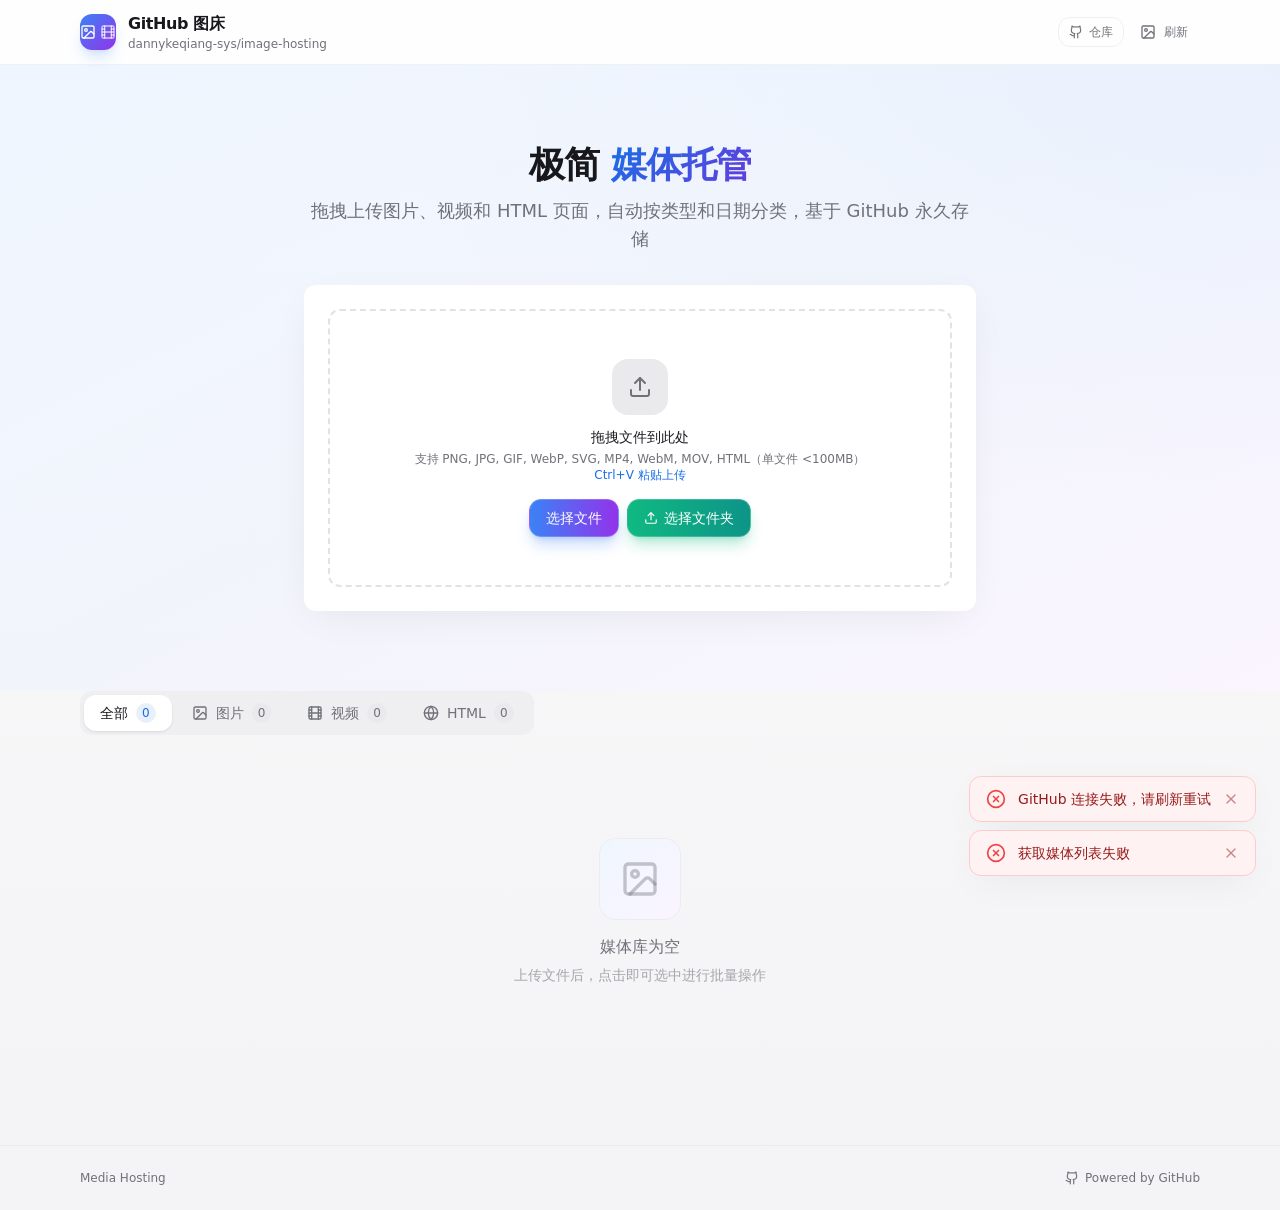
==== commit db2c15a2: "Deploy: 2026-06-03" ====
--- a/index.html
+++ b/index.html
@@ -6,7 +6,7 @@
     <meta name="viewport" content="width=device-width, initial-scale=1.0" />
     <meta name="description" content="GitHub 图床 - 极简图片上传与管理工具" />
     <title>GitHub 图床 - 图片上传与托管</title>
-    <script type="module" crossorigin src="./assets/index-Cv75BFdI.js"></script>
+    <script type="module" crossorigin src="./assets/index-l2RJqFwb.js"></script>
     <link rel="stylesheet" crossorigin href="./assets/index-oltvJMyy.css">
   </head>
   <body>
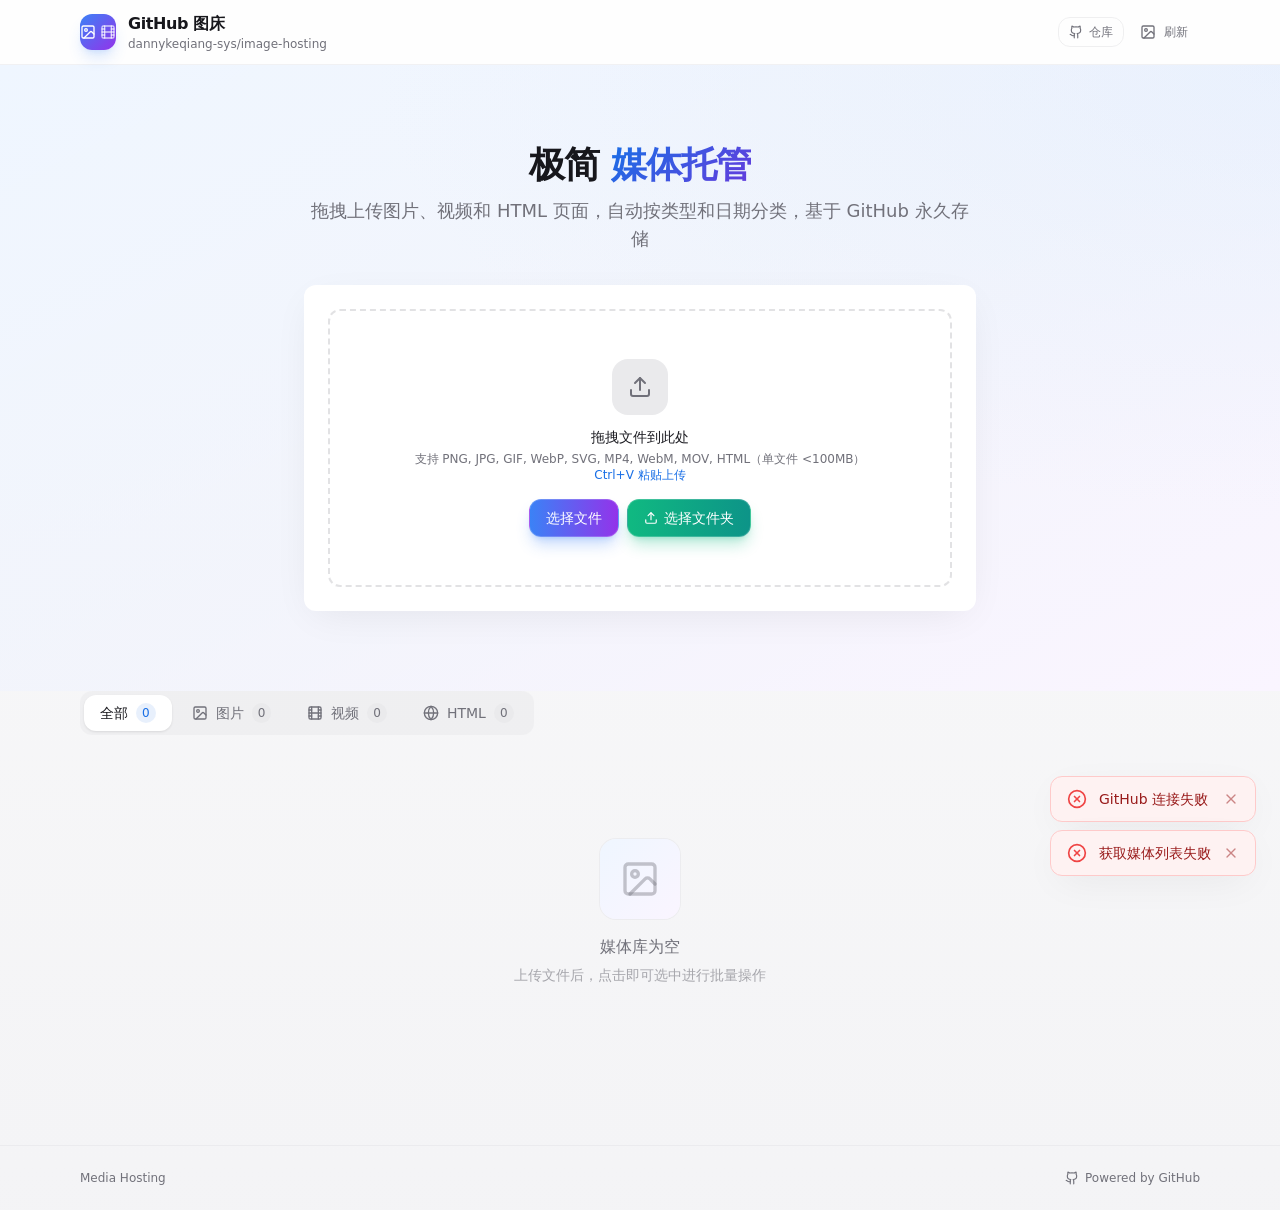
==== commit 12e436b9: "Deploy: 2026-06-03" ====
--- a/index.html
+++ b/index.html
@@ -6,7 +6,7 @@
     <meta name="viewport" content="width=device-width, initial-scale=1.0" />
     <meta name="description" content="GitHub 图床 - 极简图片上传与管理工具" />
     <title>GitHub 图床 - 图片上传与托管</title>
-    <script type="module" crossorigin src="./assets/index-l2RJqFwb.js"></script>
+    <script type="module" crossorigin src="./assets/index-posrQmng.js"></script>
     <link rel="stylesheet" crossorigin href="./assets/index-oltvJMyy.css">
   </head>
   <body>
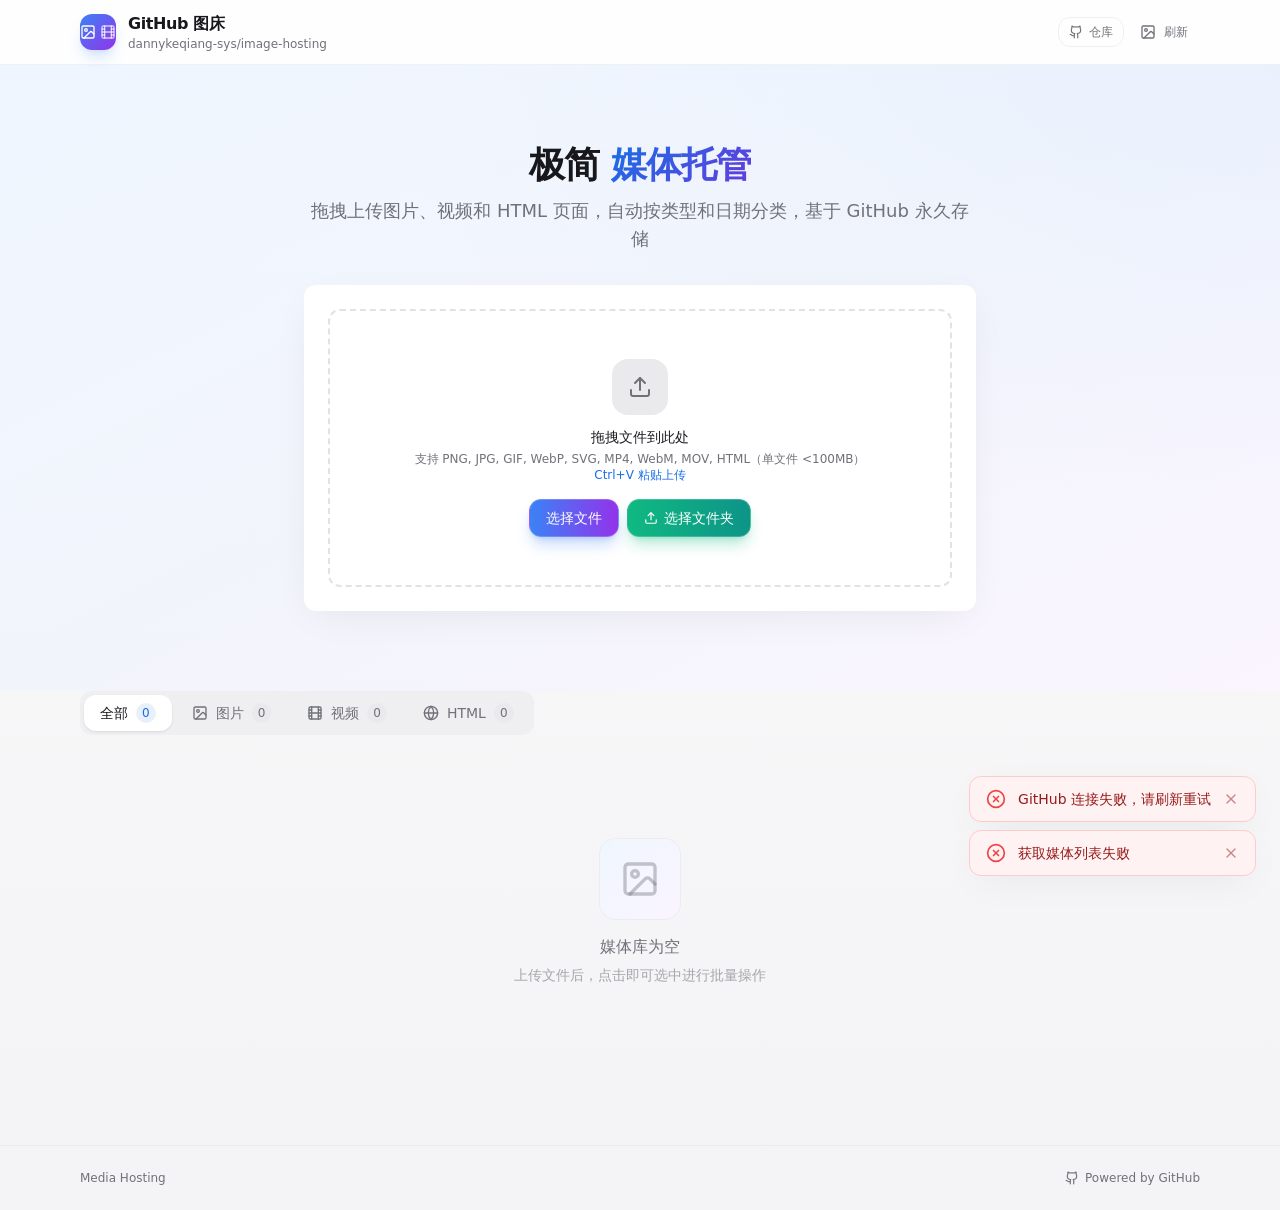
==== commit 9fc55622: "Deploy: 2026-06-03" ====
--- a/index.html
+++ b/index.html
@@ -6,7 +6,7 @@
     <meta name="viewport" content="width=device-width, initial-scale=1.0" />
     <meta name="description" content="GitHub 图床 - 极简图片上传与管理工具" />
     <title>GitHub 图床 - 图片上传与托管</title>
-    <script type="module" crossorigin src="./assets/index-posrQmng.js"></script>
+    <script type="module" crossorigin src="./assets/index-T_i9uP7w.js"></script>
     <link rel="stylesheet" crossorigin href="./assets/index-oltvJMyy.css">
   </head>
   <body>
